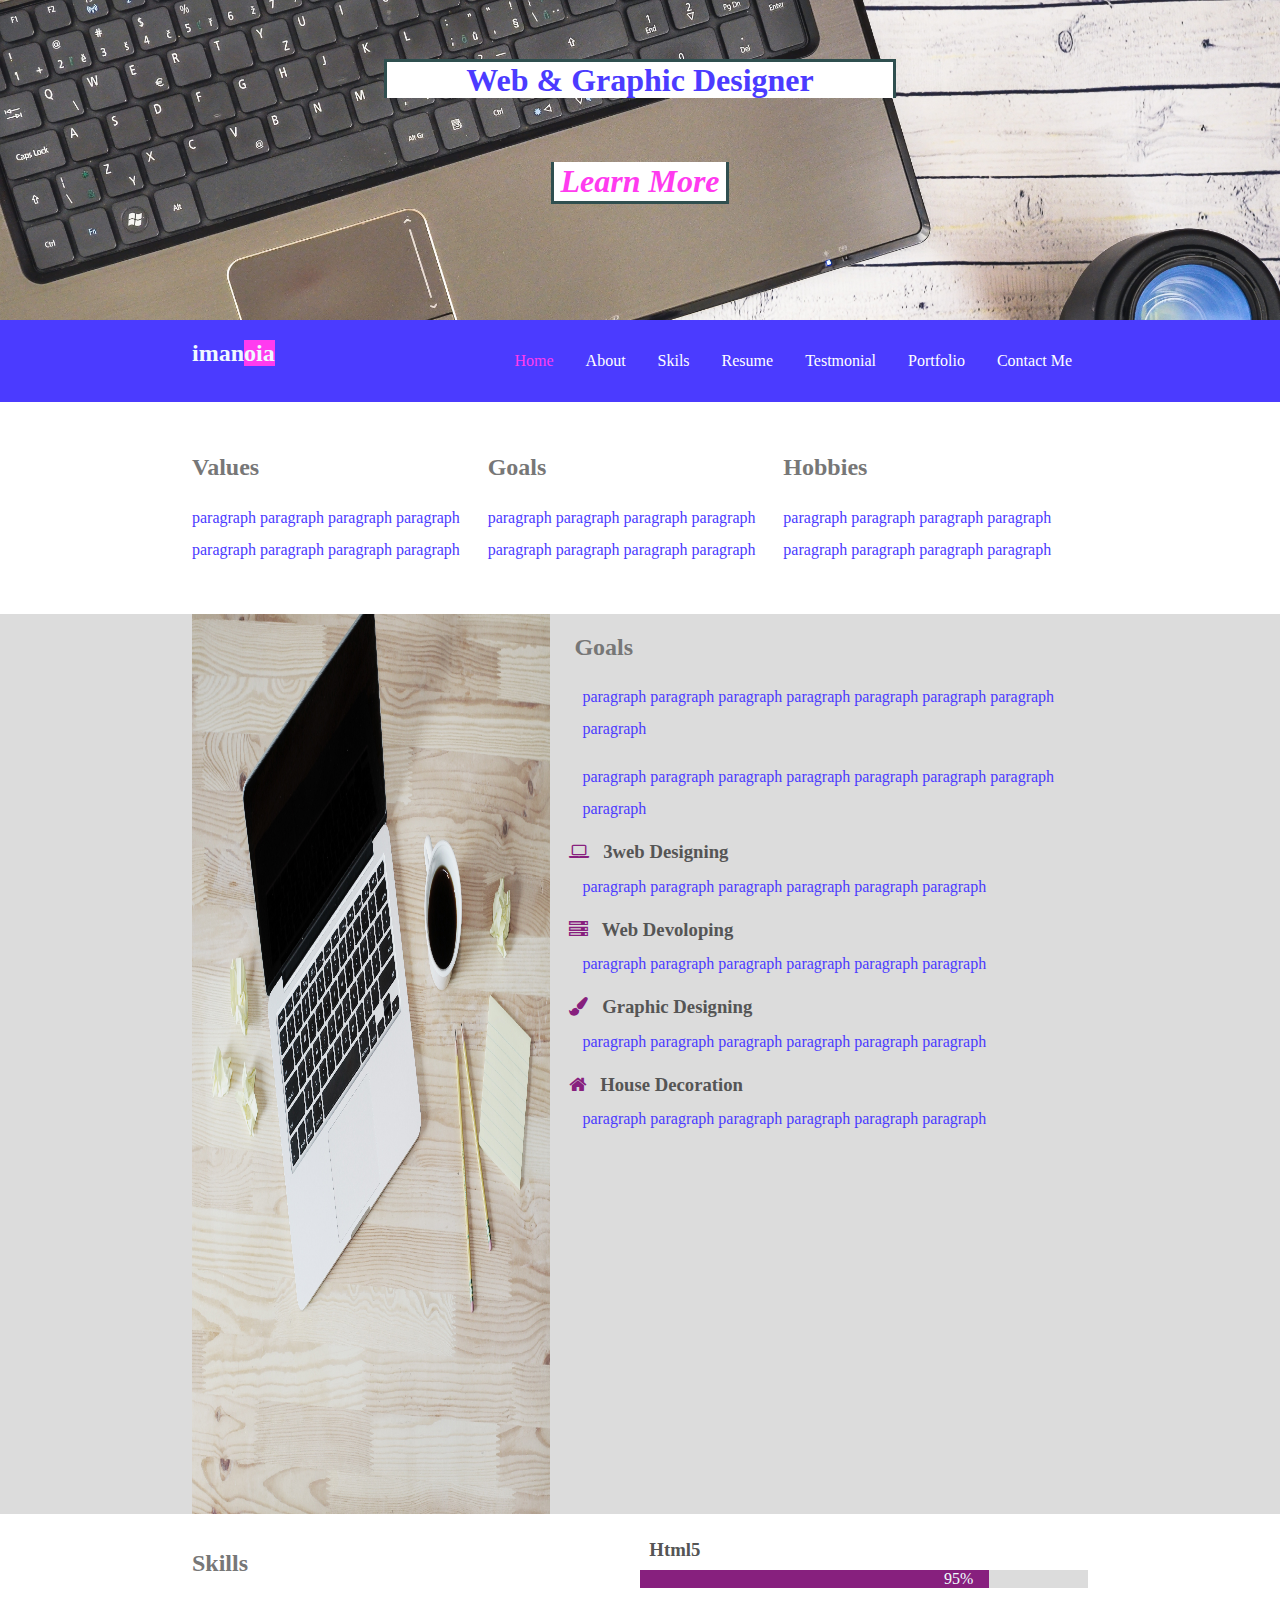
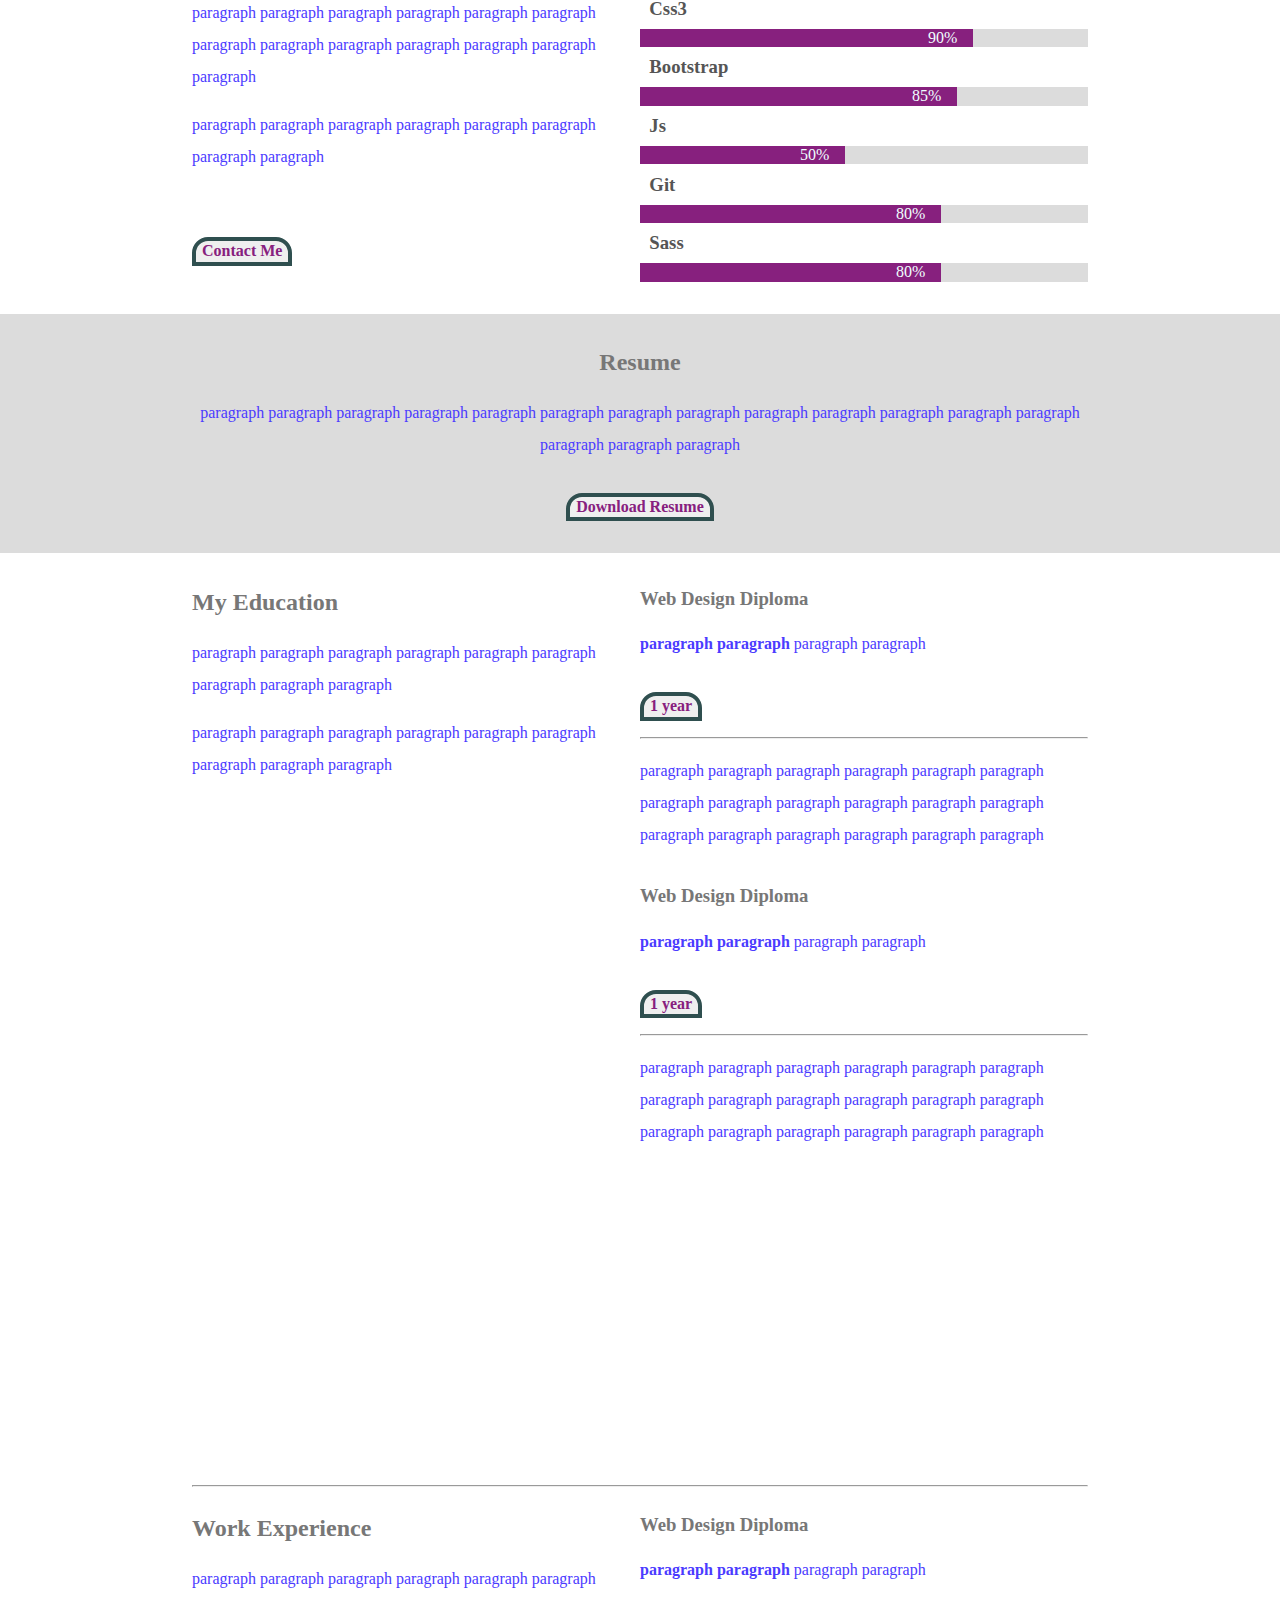
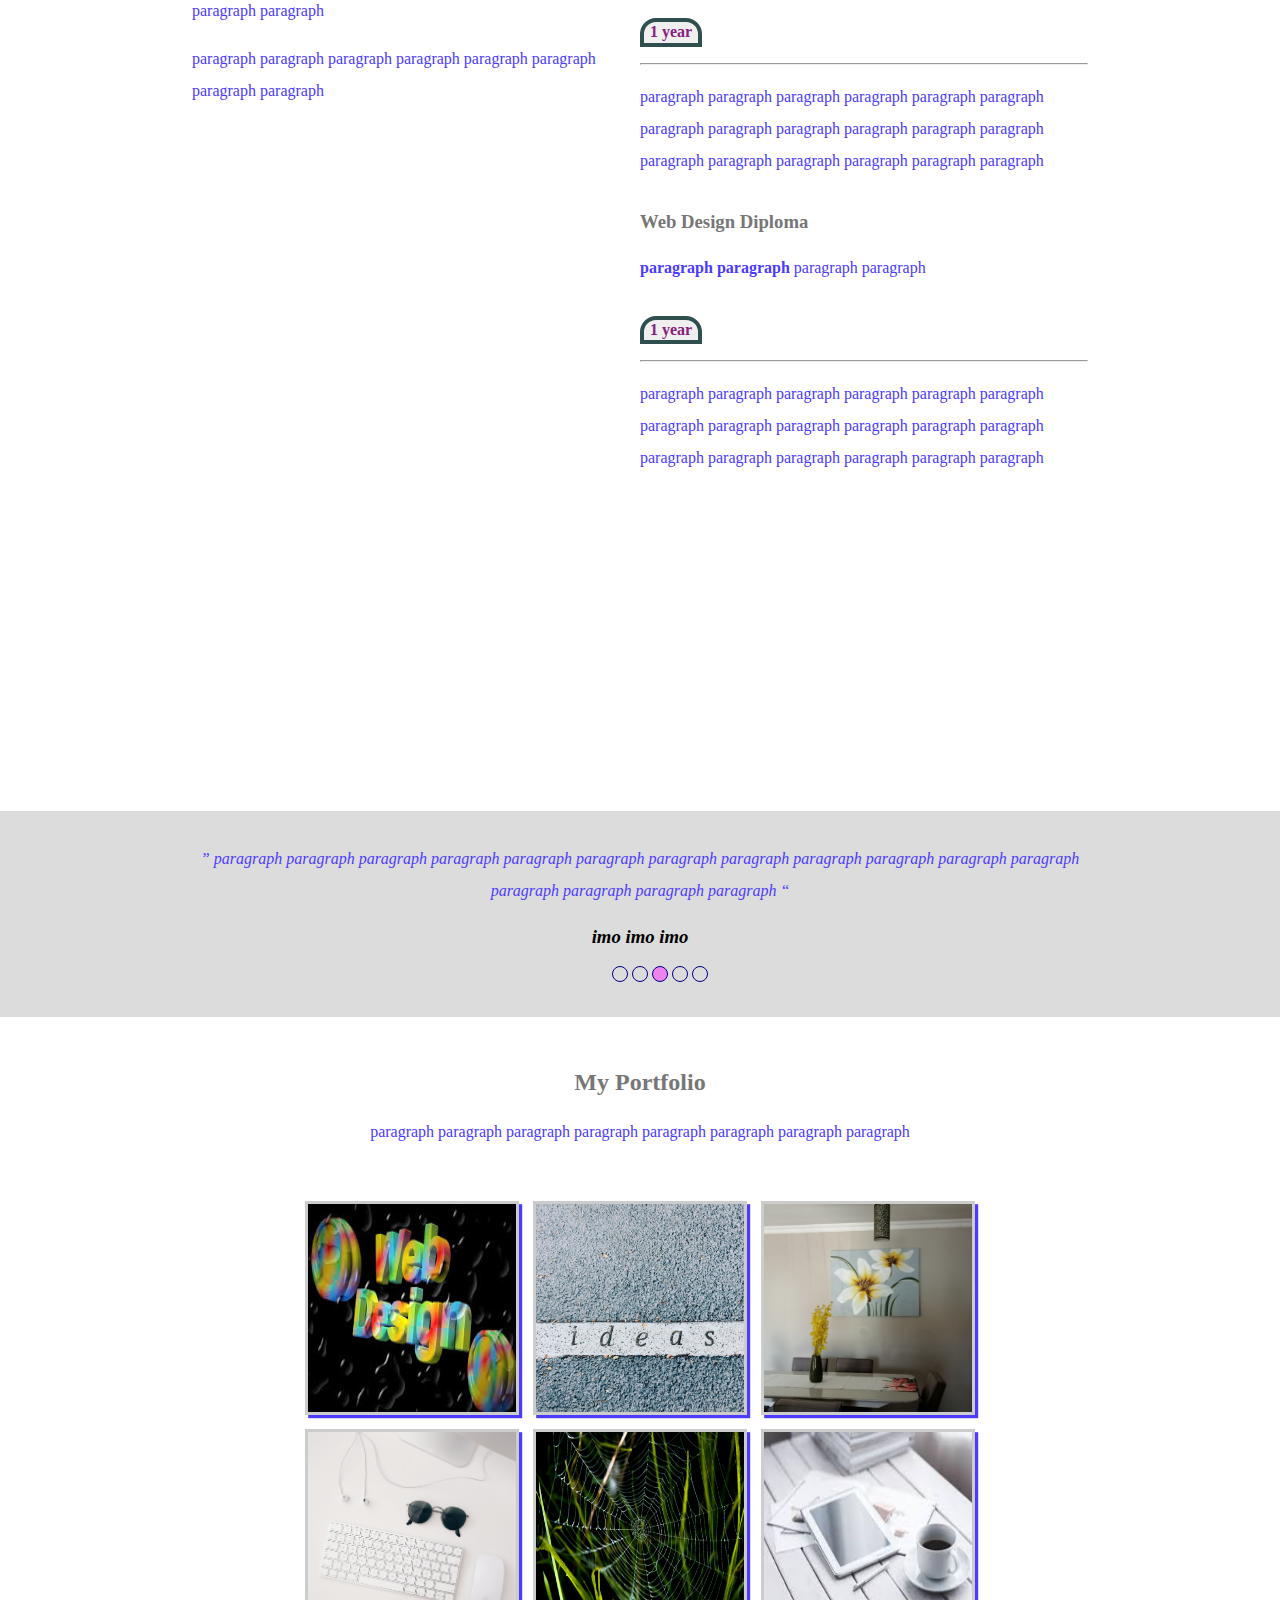
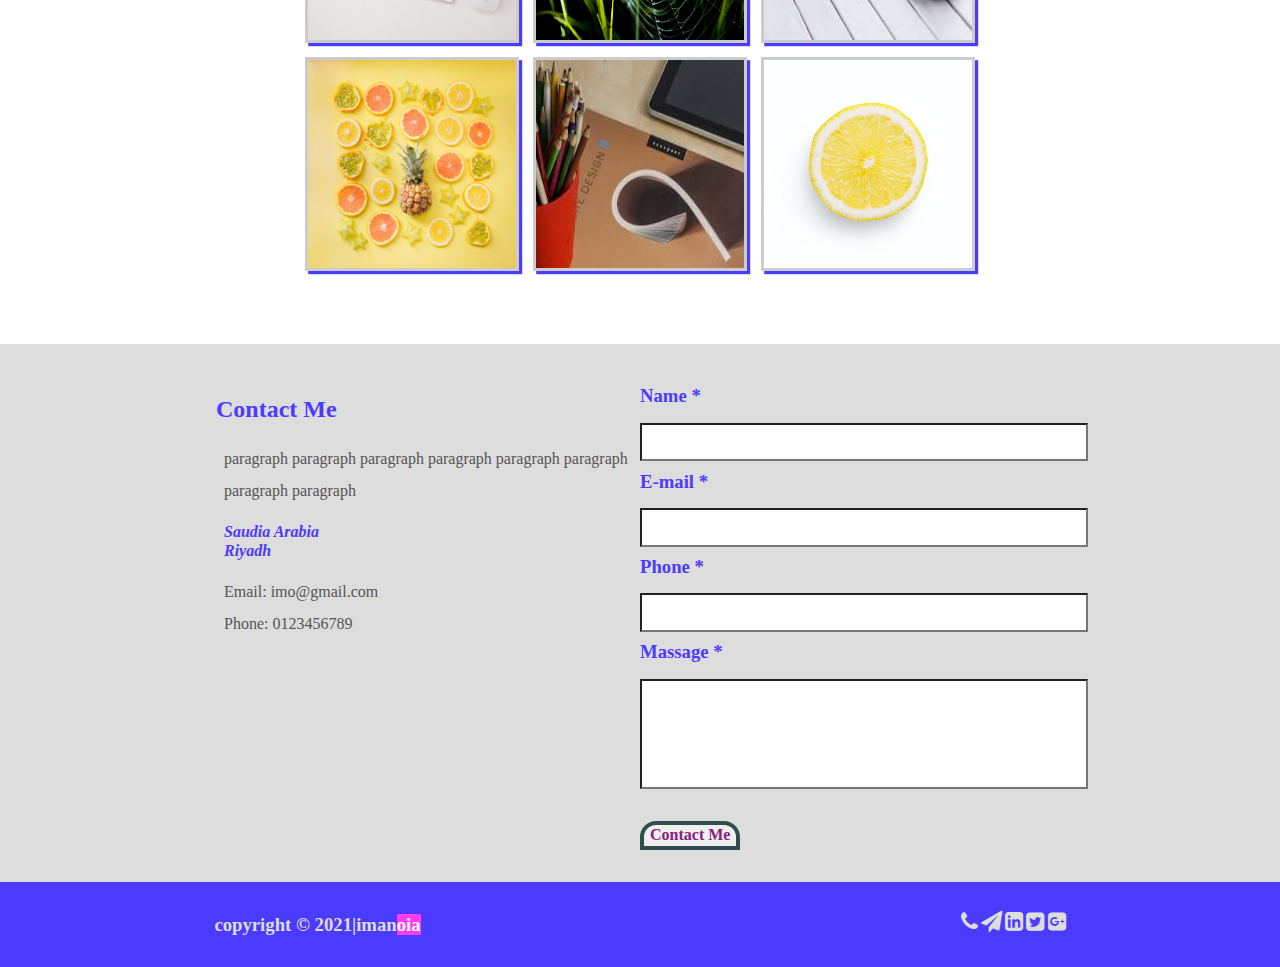
==== index.html @ 47600142 "Add files via upload" ====
<html lang="ar" dir="ltr">

<head>
    <title>imo cv</title>
    <meta name="viewport" content="width=device-width, initial-scale=1">
    <style></style>
    <link rel="stylesheet" type="text/css" href="https://cdnjs.cloudflare.com/ajax/libs/font-awesome/4.7.0/css/font-awesome.min.css">
    <link rel="stylesheet" type="text/css" href="css/fontawesome.min.css">
    <link rel="stylesheet" type="text/css" href="css/normalize.css">
    <link rel="stylesheet" type="text/css" href="css/style.css">
    <script src="js/fontawesome.min.js"></script>
    <script src="js/script.js"></script>
    <script src="js/html5shiv.min.js"></script>
</head>

<body>
    <!-- start header -->
    <div class="header">
        <div class="slider">
            <div class="intro_container">
                <div class="intro">
                    <h2>Web &amp; Graphic Designer</h2>
                    <button>Learn More</button>
                </div>
            </div>
        </div>
        <div class="navbar">
            <div class="container">
                <h2 class="fl-left">iman<span>oia</span></h2>
                <ul>
                    <li class="active"><a href="#">Home</a></li>
                    <li><a href="#">About</a></li>
                    <li><a href="#">Skils</a></li>
                    <li><a href="#">Resume</a></li>
                    <li><a href="#">Testmonial</a></li>
                    <li><a href="#">Portfolio</a></li>
                    <li><a href="#">Contact Me</a></li>
                </ul>
            </div>
        </div>
    </div>
    <div class="features">
        <div class="container">
            <div class="feat fl-left">
                <h2 class="page-h2">Values</h2>
                <p class="page-p">
                    paragraph paragraph paragraph
                    paragraph paragraph paragraph
                    paragraph paragraph
                </p>
            </div>
            <div class="feat fl-left">
                <h2 class="page-h2">Goals</h2>
                <p class="page-p">
                    paragraph paragraph paragraph
                    paragraph paragraph paragraph
                    paragraph paragraph
                </p>
            </div>
            <div class="feat fl-left">
                <h2 class="page-h2">Hobbies</h2>
                <p class="page-p">
                    paragraph paragraph paragraph
                    paragraph paragraph paragraph
                    paragraph paragraph
                </p>
            </div>
        </div>
    </div>
    <div class="about">
        <div class="container">
            <div class="image fl-left">
                <img src="image/business-work-space.jpg" />
            </div>
            <div class="info fl-left">
                <h2 class="page-h2">Goals</h2>
                <p class="page-p">
                    paragraph paragraph paragraph
                    paragraph paragraph paragraph
                    paragraph paragraph
                </p>
                <p class="page-p">
                    paragraph paragraph paragraph
                    paragraph paragraph paragraph
                    paragraph paragraph
                </p>
                <div class="work">
                    <div class="fl-left">
                        <h3 class="page-h2">
                            <i class="fa fa-laptop"></i>
                            <!--<img class="icon" src="image/icon/design.png" width="30px" height="25px">-->
                            3web designing</h3>
                        <p class="page-p">
                            paragraph paragraph
                            paragraph paragraph paragraph
                            paragraph
                        </p>
                    </div>

                    <div class="fl-left">
                        <h3 class="page-h2">
                            <i class="fa fa-server"></i>
                            <!--<img class="icon" src="image/icon/design.png" width="30px" height="25px">-->
                            web devoloping</h3>
                        <p class="page-p">
                            paragraph paragraph
                            paragraph paragraph paragraph
                            paragraph
                        </p>
                    </div>
                    <div class="fl-left">
                        <h3 class="page-h2">
                            <i class="fa fa-paint-brush"></i>
                            <!--<img class="icon" src="image/icon/design.png" width="30px" height="25px">-->
                            graphic designing</h3>
                        <p class="page-p">
                            paragraph paragraph
                            paragraph paragraph paragraph
                            paragraph
                        </p>
                    </div>
                    <div class="fl-left">
                        <h3 class="page-h2">
                            <i class="fa fa-home"></i>
                            <!--<img class="icon" src="image/icon/design.png" width="30px" height="25px">-->
                            House decoration</h3>
                        <p class="page-p">
                            paragraph paragraph
                            paragraph paragraph paragraph
                            paragraph
                        </p>
                    </div>

                </div>
            </div>
        </div>
    </div>
    <div class="skills">
        <div class="container">
            <div class="skill fl-left">
                <h2 class="page-h2">skills</h2>
                <p class="page-p">
                    paragraph paragraph paragraph
                    paragraph paragraph paragraph
                    paragraph paragraph paragraph paragraph paragraph
                    paragraph paragraph
                </p>
                <p class="page-p">
                    paragraph paragraph paragraph
                    paragraph paragraph paragraph
                    paragraph paragraph
                </p>
                <button class="page-button">Contact Me</button>
            </div>
            <div class="progress fl-left">

                <h3>html5</h3>
                <div class="rate">
                    <span class="html fl-left">95%</span>
                </div>
                <h3>css3</h3>
                <div class="rate">
                    <span class="css fl-left">90%</span>
                </div>
                <h3>bootstrap</h3>
                <div class="rate">
                    <span class="bootstrap fl-left">85%</span>
                </div>
                <h3>js</h3>
                <div class="rate">
                    <span class="js fl-left">50%</span>
                </div>
                <h3>git</h3>
                <div class="rate">
                    <span class="git fl-left">80%</span>
                </div>
                <h3>sass</h3>
                <div class="rate">
                    <span class="sass fl-left">80%</span>
                </div>
            </div>
        </div>
    </div>
    <div class="resume">
        <div class="container">
            <h2 class="page-h2">Resume</h2>
            <p class="page-p">
                paragraph paragraph paragraph
                paragraph paragraph paragraph
                paragraph paragraph paragraph paragraph
                paragraph paragraph paragraph paragraph paragraph paragraph
            </p>
            <button class="page-button">Download Resume</button>
        </div>
    </div>
    <div class="education">
        <div class="container">
            <div class="edu fl-left">
                <h2 class="page-h2">My Education</h2>
                <p class="page-p">
                    paragraph paragraph paragraph
                    paragraph paragraph paragraph
                    paragraph paragraph paragraph
                </p>
                <p class="page-p">
                    paragraph paragraph paragraph
                    paragraph paragraph paragraph
                    paragraph paragraph paragraph
                </p>
            </div>
            <div class="exp fl-left">
                <h3 class="page-h2">web design diploma</h3>
                <p class="page-p">
                    <span>paragraph paragraph</span>
                    paragraph paragraph
                </p>
                <button class="page-button">1 year</button>
                <hr />
                <p class="page-p">
                    paragraph paragraph paragraph
                    paragraph paragraph paragraph
                    paragraph paragraph paragraph paragraph paragraph paragraph
                    paragraph paragraph paragraph
                    paragraph paragraph paragraph
                </p>
            </div>

            <div class="exp fl-left">
                <h3 class="page-h2">web design diploma</h3>
                <p class="page-p">
                    <span>paragraph paragraph</span>
                    paragraph paragraph
                </p>
                <button class="page-button">1 year</button>
                <hr />
                <p class="page-p">
                    paragraph paragraph paragraph
                    paragraph paragraph paragraph
                    paragraph paragraph paragraph paragraph paragraph paragraph
                    paragraph paragraph paragraph
                    paragraph paragraph paragraph
                </p>
            </div>
            <div class="clearfix"></div>
            <hr />
            <div class="edu fl-left">
                <h2 class="page-h2">Work Experience</h2>
                <p class="page-p">
                    paragraph paragraph paragraph
                    paragraph paragraph paragraph
                    paragraph paragraph
                </p>
                <p class="page-p">
                    paragraph paragraph paragraph
                    paragraph paragraph paragraph
                    paragraph paragraph
                </p>
            </div>
            <div class="exp fl-left">
                <h3 class="page-h2">web design diploma</h3>
                <p class="page-p">
                    <span>paragraph paragraph</span>
                    paragraph paragraph
                </p>
                <button class="page-button">1 year</button>
                <hr />
                <p class="page-p">
                    paragraph paragraph paragraph
                    paragraph paragraph paragraph
                    paragraph paragraph paragraph paragraph paragraph paragraph
                    paragraph paragraph paragraph
                    paragraph paragraph paragraph
                </p>
            </div>

            <div class="exp fl-left">
                <h3 class="page-h2">web design diploma</h3>
                <p class="page-p">
                    <span>paragraph paragraph</span>
                    paragraph paragraph
                </p>
                <button class="page-button">1 year</button>
                <hr />
                <p class="page-p">
                    paragraph paragraph paragraph
                    paragraph paragraph paragraph
                    paragraph paragraph paragraph paragraph paragraph paragraph
                    paragraph paragraph paragraph
                    paragraph paragraph paragraph
                </p>
            </div>
        </div>
    </div>
    <div class="testmonials">
        <div class="container">
            <p class="page-p animate">
                <q> paragraph paragraph paragraph
                    paragraph paragraph paragraph
                    paragraph paragraph paragraph paragraph paragraph
                    paragraph paragraph paragraph
                    paragraph paragraph </q>
            </p>
            <h3>imo imo imo</h3>
            <ul>
                <li><button></button></li>
                <li><button></button></li>
                <li><button class="active"></button></li>
                <li><button></button></li>
                <li><button></button></li>
            </ul>
        </div>
    </div>
    <div class="portfolio">
        <div class="container">
            <h2 class="page-h2">My Portfolio</h2>
            <p class="page-p">
                paragraph paragraph paragraph
                paragraph paragraph paragraph
                paragraph paragraph
            </p>
            <div class="prev-work">
                <div>
                    <img src="image/design.jpg" class="i">
                    <img src="image/idea.jpg" class="i">
                    <img src="image/interior.jpg" class="i">
                </div>
                <div>
                    <img src="image/key.jpg" class="i">
                    <img src="image/spider%20web.jpg" class="i">
                    <img src="image/tab.jpg" class="i">
                </div>
                <div>
                    <img src="image/fruit.jpg" class="i">
                    <img src="image/studio.jpg" class="i">
                    <img src="image/lemon.jpg" class="i">
                </div>

            </div>
        </div>
    </div>
    <div class="contact">
        <div class="container">
            <div class="info fl-left">
                <h2>Contact Me</h2>
                <p class="page-p">
                    paragraph paragraph paragraph
                    paragraph paragraph paragraph
                    paragraph paragraph
                </p>
                <address>
                    Saudia Arabia<br />
                    Riyadh<br />
                </address>
                <p class="page-p">
                    Email: imo@gmail.com
                    <br />
                    Phone: 0123456789
                </p>
            </div>
            <div class="form fl-left">
                <label>
                    <h3>Name *</h3>
                </label>
                <input type="text" />
                <label>
                    <h3>E-mail *</h3>
                </label>
                <input type="email" />
                <label>
                    <h3>Phone *</h3>
                </label>
                <input type="phone">
                <label>
                    <h3>Massage *</h3>
                </label>
                <input type="text" class="massage">
                <button class="page-button">Contact Me</button>
            </div>
        </div>
    </div>
    <div class="footer">
        <div class="container">
            <h3 class="fl-left">copyright &copy; 2021|iman<span>oia</span></h3>
            <ul>
                <li><a href="#"></a></li>
                <li><a href="#"></a></li>
                <li><a href="#"></a></li>
                <li><a href="#"><i class="fa fa-google-plus-square fa-lg"></i></a></li>
                <li><a href="#"><i class="fa fa-twitter-square fa-lg"></i></a></li>
                <li><a href="#"><i class="fa fa-linkedin-square fa-lg"></i></a></li>
                <li><a href="#"><i class="fa fa-paper-plane fa-lg"></i></a></li>
                <li><a href="#"><i class="fa fa-phone fa-lg"></i></a></li>
            </ul>
        </div>
    </div>
    <!-- end header -->
</body>

</html>
---- css/style.css ----
@charset "UTF-8";
/*@font-face;

@counter-style;
*/
/*comments*/
/*
* {
    margin: 0;
    padding: 0;
    -webkit-box-sizing: border-box;
    -moz-box-sizing: border-box;
    box-sizing: border-box;
}
*/

body {}

.clearfix {
    clear: both;
}

.container {
    width: 70%;
    margin: auto;

}

.intro_container {
    width: 40%;
    margin: auto;
}

.header .slider {
    background-image: url(../image/computer-work.jpg);
    background-size: cover;
    background-color: #eee;
    height: 20em;
}

.header .slider .intro {
    padding-top: 2em;
    height: 10em;
    text-align: center;
    width: 100%;
}

.header .slider .intro h2 {
    margin: 0, auto;
    color: #4b3bff;
    background-color: white;
    font-size: 2em;
    border: .1em solid darkslategrey;
    border-bottom: none;
    margin-bottom: 2em;
}

.header .slider .intro button {
    font-size: 2em;
    font-style: oblique;
    font-weight: bold;
    color: #ff3bef;
    border: .1em solid darkslategrey;
    border-top: none;
    background-color: white;
}

.header .navbar {
    background-color: #4b3bff;
    color: aliceblue;
    overflow: hidden;
}

.header .navbar h2 span {
    background-color: #ff3bef;
}

.header .navbar ul {
    list-style: none;
    padding-left: 0;
    overflow: hidden;
    float: right;
}

.header .navbar ul li {
    float: left;
    padding: .5em;
}

.header .navbar ul li a {
    float: left;
    padding: .5em;
    color: #fff;
    text-decoration: none;
}

.header .navbar ul li.active a,
.header .navbar ul li a:hover {
    color: #ff3bef;
}

.features {
    overflow: hidden;
    padding-top: 2em;
    padding-bottom: 2em;
}

.features .feat {
    width: 33%;
    height: auto;
}

.about {
    background-color: gainsboro;
    overflow: hidden;
}

.about .image {
    height: 100%;
    width: 40%;
}

.about .image img {
    width: 100%;
    height: 100%;
}

.about .info {
    width: 60%;
    box-sizing: border-box;
}

.about .info h2 {
    margin-left: 1em;

}

.about .info > p {
    margin-left: 2em;
}

.about .info > p:last-of-type {
    margin-top: 1em;
}

.about .info .work {
    overflow: hidden;
}

.about .info .work h3 {
    color: #555;
    margin-left: 1em;
    margin-top: 0;
    margin-bottom: 0;
}

.about .info .work p {
    margin-left: 2em;
    margin-top: .5em;
}

.about .info .work > div {
    width: 100%;
    min-height: 2em;
}

.about .info .work h3 i {
    padding-right: .5em;
    color: #87207e;
}

.skills {
    padding-top: 1em;
    padding-bottom: 2em;
    overflow: hidden;
}

.skills .skill,
.skills .progress {
    width: 50%;
}

.skills .skill button {
    margin-top: 3em;
}

.skills .progress h3 {
    text-transform: capitalize;
    color: #555;
    margin: .5em;
}

.skills .progress .rate {
    background-color: gainsboro;
    overflow: hidden;

}

.skills .progress .rate span {
    background-color: #87207e;
    overflow: hidden;
    color: #4b3bff;
}

.skills .progress .rate span.html {
    color: azure;
    padding-left: 19em;
    padding-right: 1em;
}

.skills .progress .rate span.css {
    color: azure;
    padding-left: 18em;
    padding-right: 1em;
}

.skills .progress .rate span.bootstrap {
    color: azure;
    padding-left: 17em;
    padding-right: 1em;
}

.skills .progress .rate span.js {
    color: azure;
    padding-left: 10em;
    padding-right: 1em;
}

.skills .progress .rate span.git {
    color: azure;
    padding-left: 16em;
    padding-right: 1em;
}

.skills .progress .rate span.sass {
    color: azure;
    padding-left: 16em;
    padding-right: 1em;
}

.resume {
    background-color: gainsboro;
    padding-top: 1em;
    padding-bottom: 2em;
    text-align: center;
}

.education {
    padding-top: 1em;
    padding-bottom: 1em;
    overflow: hidden;
}

.education .edu,
.education .exp {
    width: 50%;
}

.education .edu {
    height: 100%;
}

.education .exp span {
    font-weight: bold;
}

.education hr {
    margin-top: 1em;
}

.testmonials {
    background-color: gainsboro;
    padding-top: 1em;
    padding-bottom: 1em;
    text-align: center;
    overflow: hidden;
}

.testmonials p {
    font-style: italic;
}

.testmonials h3 {
    font-style: italic;
}

.testmonials ul {
    list-style: none;
}

.testmonials ul li {
    width: 1em;
    height: 1em;
    display: inline-block;
}

.testmonials ul li button {
    width: 1em;
    height: 1em;
    background-color: gainsboro;
    border: .1em solid darkblue;
    border-radius: .5em;
}

.testmonials ul li button:hover,
.testmonials ul li button.active {
    background-color: violet;
    cursor: pointer;
}

.portfolio {
    padding-top: 2em;
    padding-bottom: 4em;
    text-align: center;
}

.portfolio p {
    padding-bottom: 2em;
}

.portfolio.prev-work {
    overflow: hidden;
}

.portfolio.prev-work > div {
    float: left;
    width: 33.3%;
    margin-bottom: 2em;
}

.portfolio.prev-work div img {
    margin: 1em;
    width: 100%;
    height: 15em;
}

.i {
    width: 13em;
    height: 13em;
    border: .2em solid #ccc;
    box-shadow: .2em .2em #4b3bff;
    margin: .3em;
}

.contact {
    padding-top: 2em;
    padding-bottom: 2em;
    background-color: #ddd;
    overflow: hidden;
}

.contact h2 {
    color: #4b3bff;
    margin-left: 1em;
}

.contact p {
    color: #555;
    margin-left: 2em;
}

.contact address {
    font-weight: bold;
    color: #4b3bff;
    margin-left: 2em;
}

.contact p:last-child {
    color: #555;
    margin-left: 2em;
}

.contact .info,
.contact .form {
    width: 50%;
}

.contact label,
.contact input {
    display: block;

}

.contact label h3 {
    margin: 0;
    margin-top: .5em;
    color: #4b3bff;
}

.contact input {
    width: 100%;
    margin-top: 1em;
    padding: .5em;
    color: #4b3bff;
    background-color: #fff;
}

.contact input.massage {
    padding-bottom: 5em;
    margin-bottom: 1em;
}

.footer {
    background-color: #4b3bff;
    color: #ddd;
    padding: 2em;
    overflow: hidden;
}

.footer h3 {
    width: 50%;
    margin: 0;
}

.footer h3 span {
    color: snow;
    background-color: #ff3bef;
}

.footer ul {
    float: right;
    width: 50%;
    margin: 0;
    padding: 0;
}

.footer li {
    list-style: none;
    display: inline-block;
    float: inherit;
    padding-left: .2em;
}

.footer i {
    color: #ddd;
}

/*Start Animation*/
.animate {
    transform: skewX(30deg right);
    opacity: 1;
    animation: anim;
    transition-duration: 3sec;
    transition-property: transform, opacity, color;
}

@keyframes anim {}

/*End Animation*/
/*Start Framework*/
.fl-left {
    float: left;
}

.page-button {
    margin-top: 1em;
    color: #87207e;
    font-weight: bold;
    border: .3em solid darkslategrey;
    border-top-right-radius: 1em;
    border-top-left-radius: 1em;
}

.page-h2 {
    color: #777;
    text-transform: capitalize;
}

.page-p {
    color: #4b3bff;
    line-height: 2em;
}

/*End Framework*/
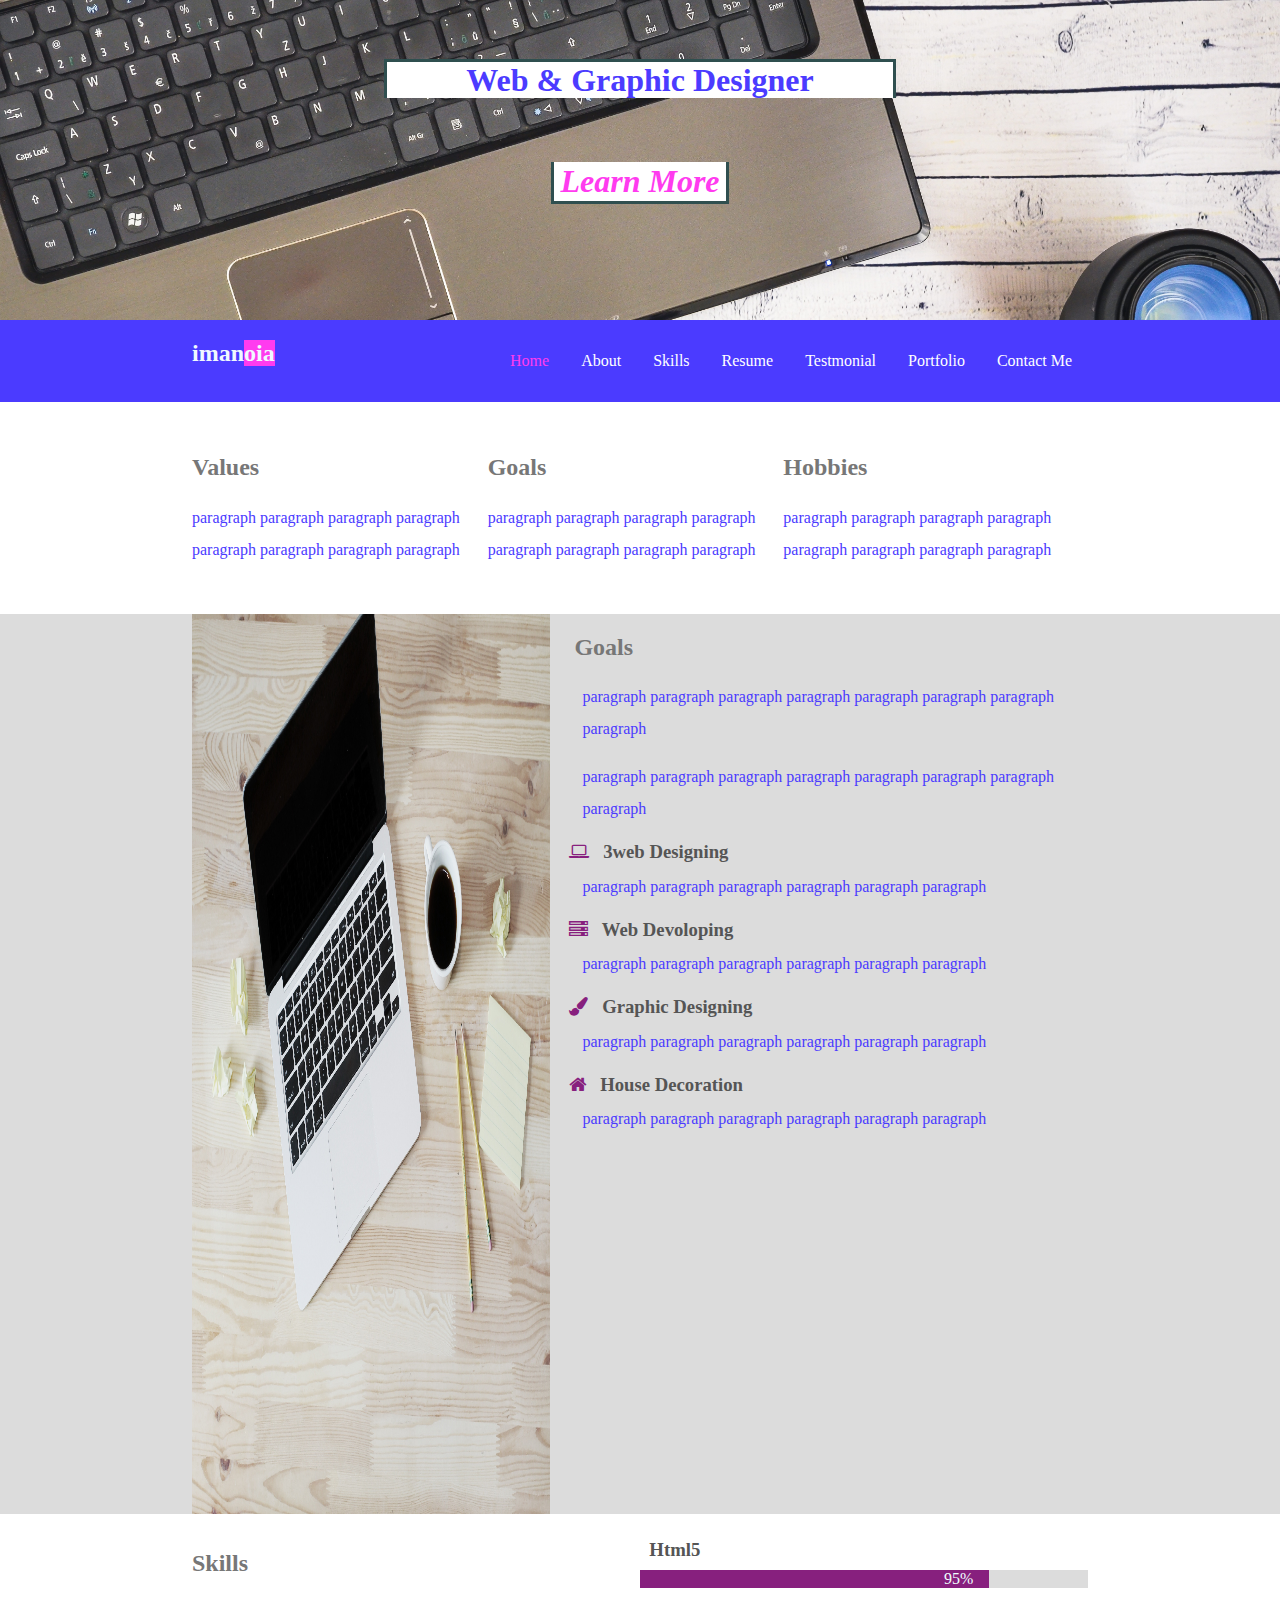
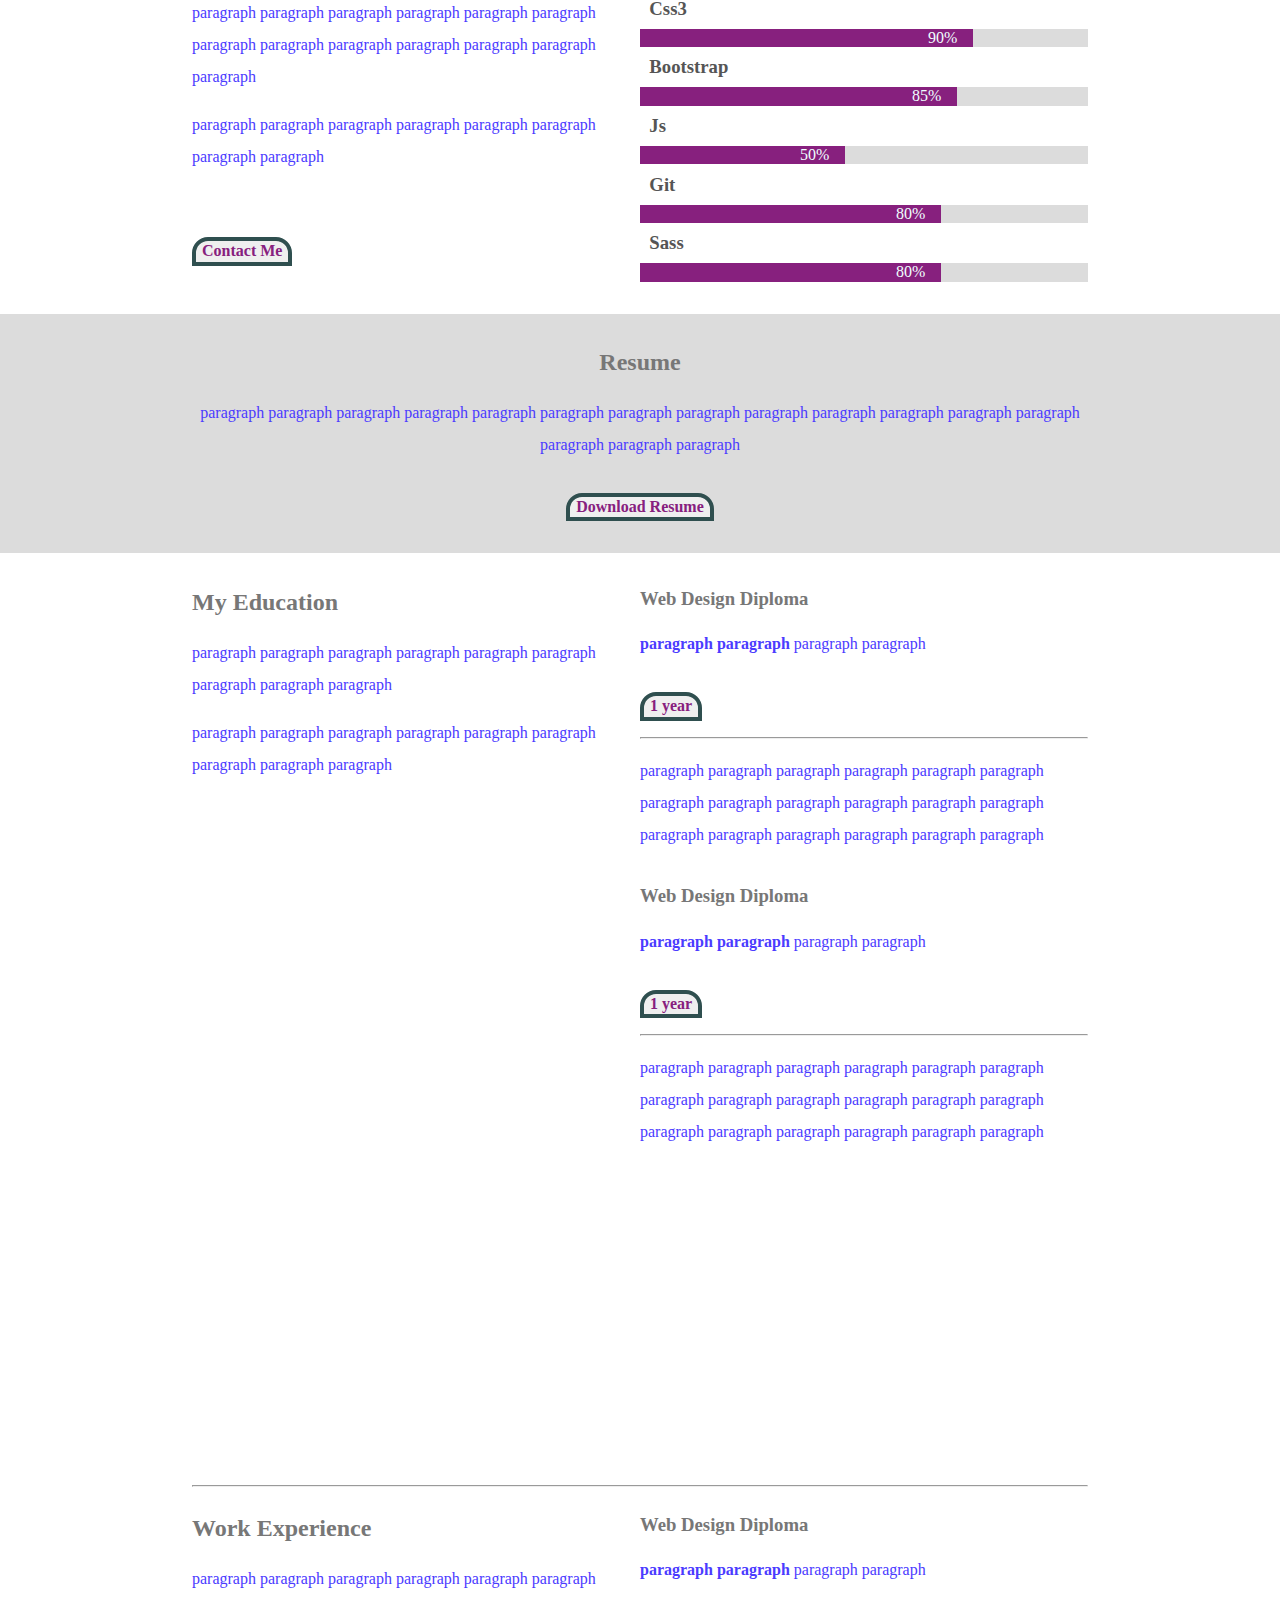
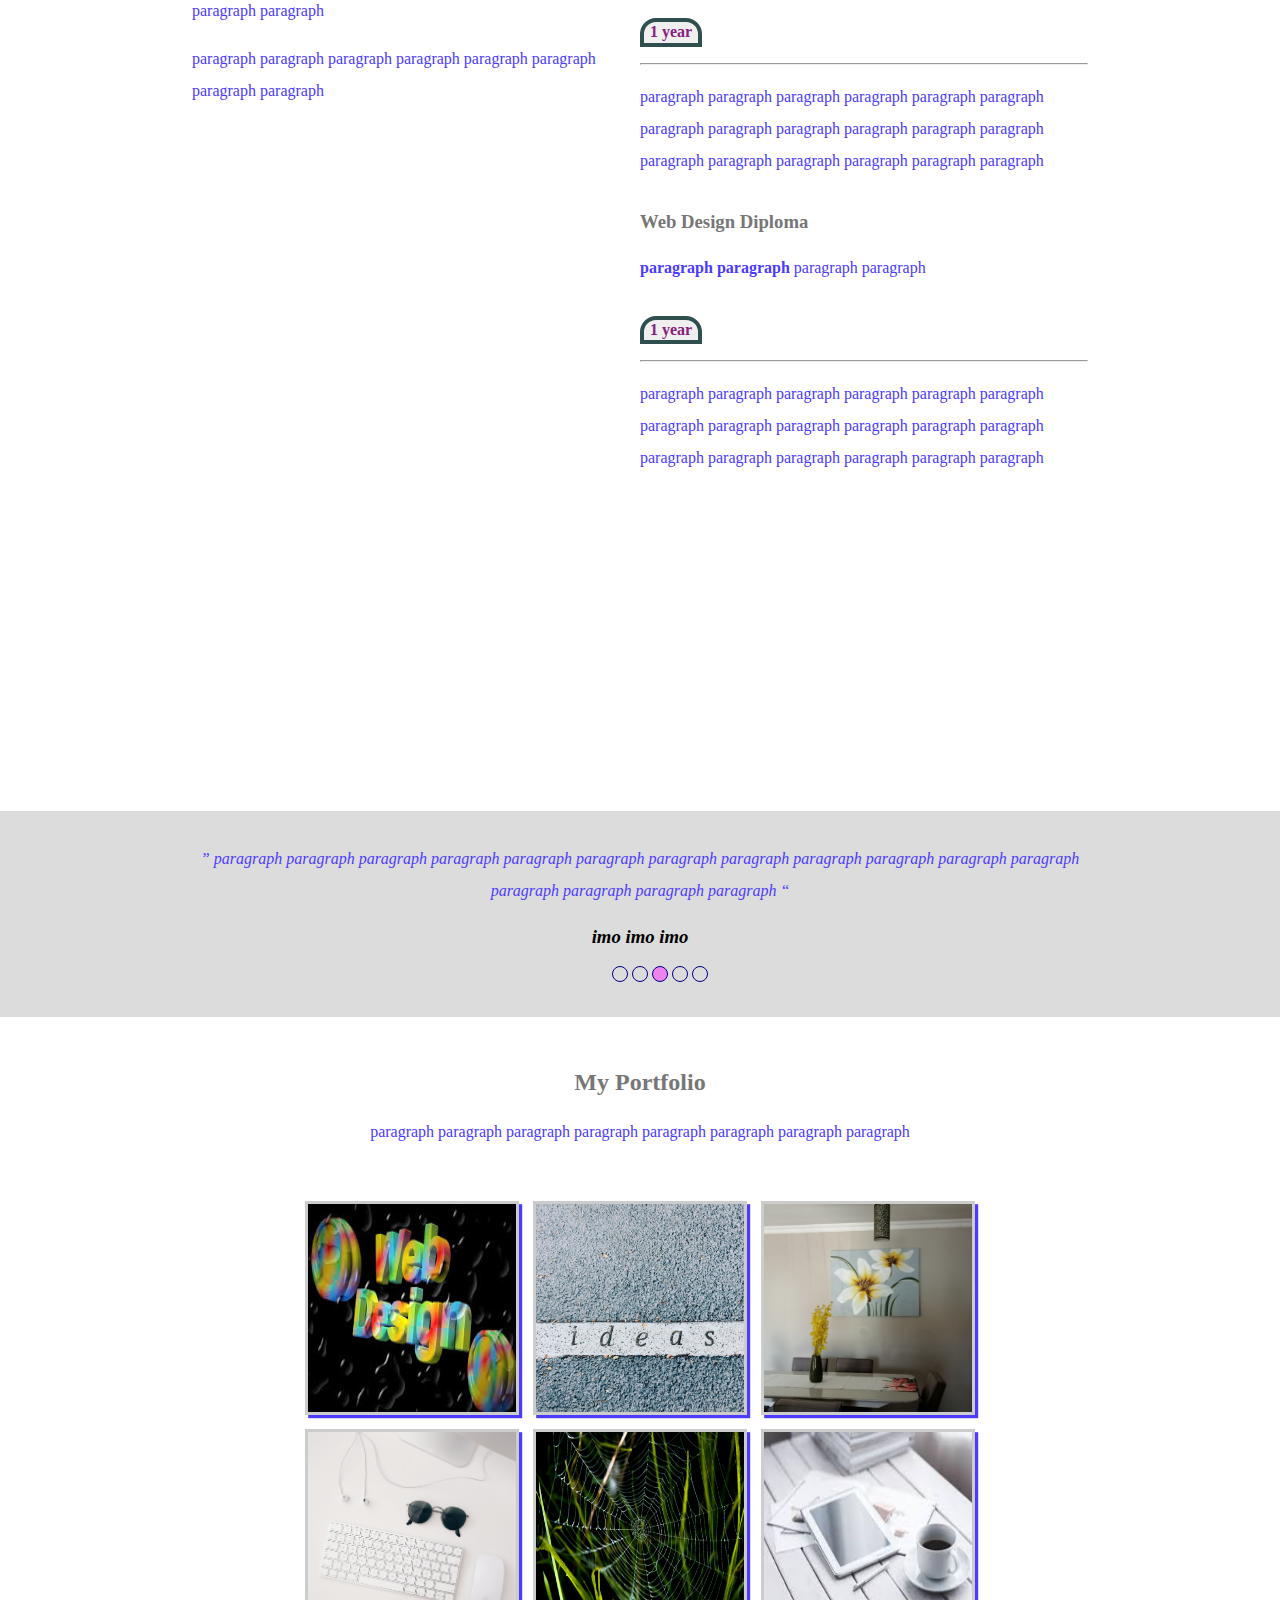
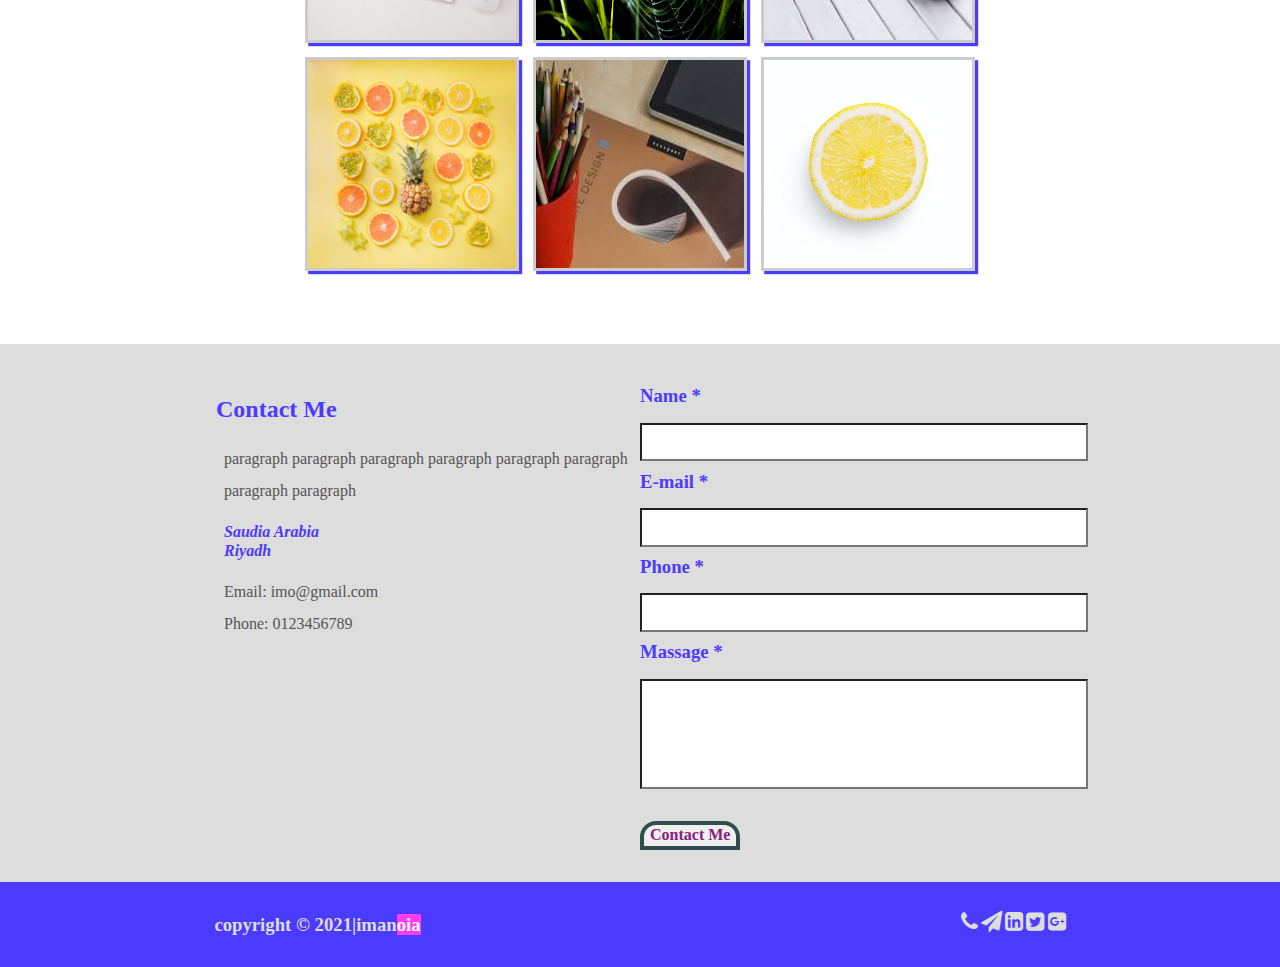
==== commit 926fa0ef: "1-commit-cv2" ====
--- a/index.html
+++ b/index.html
@@ -1,399 +1,403 @@
-<html lang="ar" dir="ltr">
-
-<head>
-    <title>imo cv</title>
-    <meta name="viewport" content="width=device-width, initial-scale=1">
-    <style></style>
-    <link rel="stylesheet" type="text/css" href="https://cdnjs.cloudflare.com/ajax/libs/font-awesome/4.7.0/css/font-awesome.min.css">
-    <link rel="stylesheet" type="text/css" href="css/fontawesome.min.css">
-    <link rel="stylesheet" type="text/css" href="css/normalize.css">
-    <link rel="stylesheet" type="text/css" href="css/style.css">
-    <script src="js/fontawesome.min.js"></script>
-    <script src="js/script.js"></script>
-    <script src="js/html5shiv.min.js"></script>
-</head>
-
-<body>
-    <!-- start header -->
-    <div class="header">
-        <div class="slider">
-            <div class="intro_container">
-                <div class="intro">
-                    <h2>Web &amp; Graphic Designer</h2>
-                    <button>Learn More</button>
-                </div>
-            </div>
-        </div>
-        <div class="navbar">
-            <div class="container">
-                <h2 class="fl-left">iman<span>oia</span></h2>
-                <ul>
-                    <li class="active"><a href="#">Home</a></li>
-                    <li><a href="#">About</a></li>
-                    <li><a href="#">Skils</a></li>
-                    <li><a href="#">Resume</a></li>
-                    <li><a href="#">Testmonial</a></li>
-                    <li><a href="#">Portfolio</a></li>
-                    <li><a href="#">Contact Me</a></li>
-                </ul>
-            </div>
-        </div>
-    </div>
-    <div class="features">
-        <div class="container">
-            <div class="feat fl-left">
-                <h2 class="page-h2">Values</h2>
-                <p class="page-p">
-                    paragraph paragraph paragraph
-                    paragraph paragraph paragraph
-                    paragraph paragraph
-                </p>
-            </div>
-            <div class="feat fl-left">
-                <h2 class="page-h2">Goals</h2>
-                <p class="page-p">
-                    paragraph paragraph paragraph
-                    paragraph paragraph paragraph
-                    paragraph paragraph
-                </p>
-            </div>
-            <div class="feat fl-left">
-                <h2 class="page-h2">Hobbies</h2>
-                <p class="page-p">
-                    paragraph paragraph paragraph
-                    paragraph paragraph paragraph
-                    paragraph paragraph
-                </p>
-            </div>
-        </div>
-    </div>
-    <div class="about">
-        <div class="container">
-            <div class="image fl-left">
-                <img src="image/business-work-space.jpg" />
-            </div>
-            <div class="info fl-left">
-                <h2 class="page-h2">Goals</h2>
-                <p class="page-p">
-                    paragraph paragraph paragraph
-                    paragraph paragraph paragraph
-                    paragraph paragraph
-                </p>
-                <p class="page-p">
-                    paragraph paragraph paragraph
-                    paragraph paragraph paragraph
-                    paragraph paragraph
-                </p>
-                <div class="work">
-                    <div class="fl-left">
-                        <h3 class="page-h2">
-                            <i class="fa fa-laptop"></i>
-                            <!--<img class="icon" src="image/icon/design.png" width="30px" height="25px">-->
-                            3web designing</h3>
-                        <p class="page-p">
-                            paragraph paragraph
-                            paragraph paragraph paragraph
-                            paragraph
-                        </p>
-                    </div>
-
-                    <div class="fl-left">
-                        <h3 class="page-h2">
-                            <i class="fa fa-server"></i>
-                            <!--<img class="icon" src="image/icon/design.png" width="30px" height="25px">-->
-                            web devoloping</h3>
-                        <p class="page-p">
-                            paragraph paragraph
-                            paragraph paragraph paragraph
-                            paragraph
-                        </p>
-                    </div>
-                    <div class="fl-left">
-                        <h3 class="page-h2">
-                            <i class="fa fa-paint-brush"></i>
-                            <!--<img class="icon" src="image/icon/design.png" width="30px" height="25px">-->
-                            graphic designing</h3>
-                        <p class="page-p">
-                            paragraph paragraph
-                            paragraph paragraph paragraph
-                            paragraph
-                        </p>
-                    </div>
-                    <div class="fl-left">
-                        <h3 class="page-h2">
-                            <i class="fa fa-home"></i>
-                            <!--<img class="icon" src="image/icon/design.png" width="30px" height="25px">-->
-                            House decoration</h3>
-                        <p class="page-p">
-                            paragraph paragraph
-                            paragraph paragraph paragraph
-                            paragraph
-                        </p>
-                    </div>
-
-                </div>
-            </div>
-        </div>
-    </div>
-    <div class="skills">
-        <div class="container">
-            <div class="skill fl-left">
-                <h2 class="page-h2">skills</h2>
-                <p class="page-p">
-                    paragraph paragraph paragraph
-                    paragraph paragraph paragraph
-                    paragraph paragraph paragraph paragraph paragraph
-                    paragraph paragraph
-                </p>
-                <p class="page-p">
-                    paragraph paragraph paragraph
-                    paragraph paragraph paragraph
-                    paragraph paragraph
-                </p>
-                <button class="page-button">Contact Me</button>
-            </div>
-            <div class="progress fl-left">
-
-                <h3>html5</h3>
-                <div class="rate">
-                    <span class="html fl-left">95%</span>
-                </div>
-                <h3>css3</h3>
-                <div class="rate">
-                    <span class="css fl-left">90%</span>
-                </div>
-                <h3>bootstrap</h3>
-                <div class="rate">
-                    <span class="bootstrap fl-left">85%</span>
-                </div>
-                <h3>js</h3>
-                <div class="rate">
-                    <span class="js fl-left">50%</span>
-                </div>
-                <h3>git</h3>
-                <div class="rate">
-                    <span class="git fl-left">80%</span>
-                </div>
-                <h3>sass</h3>
-                <div class="rate">
-                    <span class="sass fl-left">80%</span>
-                </div>
-            </div>
-        </div>
-    </div>
-    <div class="resume">
-        <div class="container">
-            <h2 class="page-h2">Resume</h2>
-            <p class="page-p">
-                paragraph paragraph paragraph
-                paragraph paragraph paragraph
-                paragraph paragraph paragraph paragraph
-                paragraph paragraph paragraph paragraph paragraph paragraph
-            </p>
-            <button class="page-button">Download Resume</button>
-        </div>
-    </div>
-    <div class="education">
-        <div class="container">
-            <div class="edu fl-left">
-                <h2 class="page-h2">My Education</h2>
-                <p class="page-p">
-                    paragraph paragraph paragraph
-                    paragraph paragraph paragraph
-                    paragraph paragraph paragraph
-                </p>
-                <p class="page-p">
-                    paragraph paragraph paragraph
-                    paragraph paragraph paragraph
-                    paragraph paragraph paragraph
-                </p>
-            </div>
-            <div class="exp fl-left">
-                <h3 class="page-h2">web design diploma</h3>
-                <p class="page-p">
-                    <span>paragraph paragraph</span>
-                    paragraph paragraph
-                </p>
-                <button class="page-button">1 year</button>
-                <hr />
-                <p class="page-p">
-                    paragraph paragraph paragraph
-                    paragraph paragraph paragraph
-                    paragraph paragraph paragraph paragraph paragraph paragraph
-                    paragraph paragraph paragraph
-                    paragraph paragraph paragraph
-                </p>
-            </div>
-
-            <div class="exp fl-left">
-                <h3 class="page-h2">web design diploma</h3>
-                <p class="page-p">
-                    <span>paragraph paragraph</span>
-                    paragraph paragraph
-                </p>
-                <button class="page-button">1 year</button>
-                <hr />
-                <p class="page-p">
-                    paragraph paragraph paragraph
-                    paragraph paragraph paragraph
-                    paragraph paragraph paragraph paragraph paragraph paragraph
-                    paragraph paragraph paragraph
-                    paragraph paragraph paragraph
-                </p>
-            </div>
-            <div class="clearfix"></div>
-            <hr />
-            <div class="edu fl-left">
-                <h2 class="page-h2">Work Experience</h2>
-                <p class="page-p">
-                    paragraph paragraph paragraph
-                    paragraph paragraph paragraph
-                    paragraph paragraph
-                </p>
-                <p class="page-p">
-                    paragraph paragraph paragraph
-                    paragraph paragraph paragraph
-                    paragraph paragraph
-                </p>
-            </div>
-            <div class="exp fl-left">
-                <h3 class="page-h2">web design diploma</h3>
-                <p class="page-p">
-                    <span>paragraph paragraph</span>
-                    paragraph paragraph
-                </p>
-                <button class="page-button">1 year</button>
-                <hr />
-                <p class="page-p">
-                    paragraph paragraph paragraph
-                    paragraph paragraph paragraph
-                    paragraph paragraph paragraph paragraph paragraph paragraph
-                    paragraph paragraph paragraph
-                    paragraph paragraph paragraph
-                </p>
-            </div>
-
-            <div class="exp fl-left">
-                <h3 class="page-h2">web design diploma</h3>
-                <p class="page-p">
-                    <span>paragraph paragraph</span>
-                    paragraph paragraph
-                </p>
-                <button class="page-button">1 year</button>
-                <hr />
-                <p class="page-p">
-                    paragraph paragraph paragraph
-                    paragraph paragraph paragraph
-                    paragraph paragraph paragraph paragraph paragraph paragraph
-                    paragraph paragraph paragraph
-                    paragraph paragraph paragraph
-                </p>
-            </div>
-        </div>
-    </div>
-    <div class="testmonials">
-        <div class="container">
-            <p class="page-p animate">
-                <q> paragraph paragraph paragraph
-                    paragraph paragraph paragraph
-                    paragraph paragraph paragraph paragraph paragraph
-                    paragraph paragraph paragraph
-                    paragraph paragraph </q>
-            </p>
-            <h3>imo imo imo</h3>
-            <ul>
-                <li><button></button></li>
-                <li><button></button></li>
-                <li><button class="active"></button></li>
-                <li><button></button></li>
-                <li><button></button></li>
-            </ul>
-        </div>
-    </div>
-    <div class="portfolio">
-        <div class="container">
-            <h2 class="page-h2">My Portfolio</h2>
-            <p class="page-p">
-                paragraph paragraph paragraph
-                paragraph paragraph paragraph
-                paragraph paragraph
-            </p>
-            <div class="prev-work">
-                <div>
-                    <img src="image/design.jpg" class="i">
-                    <img src="image/idea.jpg" class="i">
-                    <img src="image/interior.jpg" class="i">
-                </div>
-                <div>
-                    <img src="image/key.jpg" class="i">
-                    <img src="image/spider%20web.jpg" class="i">
-                    <img src="image/tab.jpg" class="i">
-                </div>
-                <div>
-                    <img src="image/fruit.jpg" class="i">
-                    <img src="image/studio.jpg" class="i">
-                    <img src="image/lemon.jpg" class="i">
-                </div>
-
-            </div>
-        </div>
-    </div>
-    <div class="contact">
-        <div class="container">
-            <div class="info fl-left">
-                <h2>Contact Me</h2>
-                <p class="page-p">
-                    paragraph paragraph paragraph
-                    paragraph paragraph paragraph
-                    paragraph paragraph
-                </p>
-                <address>
-                    Saudia Arabia<br />
-                    Riyadh<br />
-                </address>
-                <p class="page-p">
-                    Email: imo@gmail.com
-                    <br />
-                    Phone: 0123456789
-                </p>
-            </div>
-            <div class="form fl-left">
-                <label>
-                    <h3>Name *</h3>
-                </label>
-                <input type="text" />
-                <label>
-                    <h3>E-mail *</h3>
-                </label>
-                <input type="email" />
-                <label>
-                    <h3>Phone *</h3>
-                </label>
-                <input type="phone">
-                <label>
-                    <h3>Massage *</h3>
-                </label>
-                <input type="text" class="massage">
-                <button class="page-button">Contact Me</button>
-            </div>
-        </div>
-    </div>
-    <div class="footer">
-        <div class="container">
-            <h3 class="fl-left">copyright &copy; 2021|iman<span>oia</span></h3>
-            <ul>
-                <li><a href="#"></a></li>
-                <li><a href="#"></a></li>
-                <li><a href="#"></a></li>
-                <li><a href="#"><i class="fa fa-google-plus-square fa-lg"></i></a></li>
-                <li><a href="#"><i class="fa fa-twitter-square fa-lg"></i></a></li>
-                <li><a href="#"><i class="fa fa-linkedin-square fa-lg"></i></a></li>
-                <li><a href="#"><i class="fa fa-paper-plane fa-lg"></i></a></li>
-                <li><a href="#"><i class="fa fa-phone fa-lg"></i></a></li>
-            </ul>
-        </div>
-    </div>
-    <!-- end header -->
-</body>
-
-</html>
+<html lang="ar" dir="ltr">
+
+<head>
+    <title>imo cv</title>
+    <meta name="viewport" content="width=device-width, initial-scale=1">
+    <style></style>
+    <link rel="stylesheet" type="text/css" href="https://cdnjs.cloudflare.com/ajax/libs/font-awesome/4.7.0/css/font-awesome.min.css">
+    <link rel="stylesheet" type="text/css" href="css/fontawesome.min.css">
+    <link rel="stylesheet" type="text/css" href="css/normalize.css">
+    <link rel="stylesheet" type="text/css" href="css/style.css">
+    <script src="js/fontawesome.min.js"></script>
+    <script src="js/script.js"></script>
+    <script src="js/html5shiv.min.js"></script>
+</head>
+
+<body>
+    <!-- start header -->
+    <div class="header">
+        <div class="slider">
+            <div class="intro_container">
+                <div class="intro">
+                    <h2>Web &amp; Graphic Designer</h2>
+                    <button>Learn More</button>
+                </div>
+            </div>
+        </div>
+        <div class="navbar">
+            <div class="container">
+                <h2 class="fl-left">iman<span>oia</span></h2>
+                <ul>
+                    <li class="active"><a href="#">Home</a></li>
+                    <li><a href="#about">About</a></li>
+                    <li><a href="#skills">Skills</a></li>
+                    <li><a href="#resume">Resume</a></li>
+                    <li><a href="#testmonial">Testmonial</a></li>
+                    <li><a href="#portfolio">Portfolio</a></li>
+                    <li><a href="#contact">Contact Me</a></li>
+                </ul>
+            </div>
+        </div>
+    </div>
+    <div class="features">
+        <div class="container">
+            <div class="feat fl-left">
+                <h2 class="page-h2">Values</h2>
+                <p class="page-p">
+                    paragraph paragraph paragraph
+                    paragraph paragraph paragraph
+                    paragraph paragraph
+                </p>
+            </div>
+            <div class="feat fl-left">
+                <h2 class="page-h2">Goals</h2>
+                <p class="page-p">
+                    paragraph paragraph paragraph
+                    paragraph paragraph paragraph
+                    paragraph paragraph
+                </p>
+            </div>
+            <div class="feat fl-left">
+                <h2 class="page-h2">Hobbies</h2>
+                <p class="page-p">
+                    paragraph paragraph paragraph
+                    paragraph paragraph paragraph
+                    paragraph paragraph
+                </p>
+            </div>
+        </div>
+    </div>
+    <div id="about" class="about">
+        <div class="container">
+            <div class="image fl-left">
+                <img src="image/business-work-space.jpg" />
+            </div>
+            <div class="info fl-left">
+                <h2 class="page-h2">Goals</h2>
+                <p class="page-p">
+                    paragraph paragraph paragraph
+                    paragraph paragraph paragraph
+                    paragraph paragraph
+                </p>
+                <p class="page-p">
+                    paragraph paragraph paragraph
+                    paragraph paragraph paragraph
+                    paragraph paragraph
+                </p>
+                <div class="work">
+                    <div class="fl-left">
+                        <h3 class="page-h2">
+                            <i class="fa fa-laptop"></i>
+                            <!--<img class="icon" src="image/icon/design.png" width="30px" height="25px">-->
+                            3web designing
+                        </h3>
+                        <p class="page-p">
+                            paragraph paragraph
+                            paragraph paragraph paragraph
+                            paragraph
+                        </p>
+                    </div>
+
+                    <div class="fl-left">
+                        <h3 class="page-h2">
+                            <i class="fa fa-server"></i>
+                            <!--<img class="icon" src="image/icon/design.png" width="30px" height="25px">-->
+                            web devoloping
+                        </h3>
+                        <p class="page-p">
+                            paragraph paragraph
+                            paragraph paragraph paragraph
+                            paragraph
+                        </p>
+                    </div>
+                    <div class="fl-left">
+                        <h3 class="page-h2">
+                            <i class="fa fa-paint-brush"></i>
+                            <!--<img class="icon" src="image/icon/design.png" width="30px" height="25px">-->
+                            graphic designing
+                        </h3>
+                        <p class="page-p">
+                            paragraph paragraph
+                            paragraph paragraph paragraph
+                            paragraph
+                        </p>
+                    </div>
+                    <div class="fl-left">
+                        <h3 class="page-h2">
+                            <i class="fa fa-home"></i>
+                            <!--<img class="icon" src="image/icon/design.png" width="30px" height="25px">-->
+                            House decoration
+                        </h3>
+                        <p class="page-p">
+                            paragraph paragraph
+                            paragraph paragraph paragraph
+                            paragraph
+                        </p>
+                    </div>
+
+                </div>
+            </div>
+        </div>
+    </div>
+    <div id="skills" class="skills">
+        <div class="container">
+            <div class="skill fl-left">
+                <h2 class="page-h2">skills</h2>
+                <p class="page-p">
+                    paragraph paragraph paragraph
+                    paragraph paragraph paragraph
+                    paragraph paragraph paragraph paragraph paragraph
+                    paragraph paragraph
+                </p>
+                <p class="page-p">
+                    paragraph paragraph paragraph
+                    paragraph paragraph paragraph
+                    paragraph paragraph
+                </p>
+                <button class="page-button">Contact Me</button>
+            </div>
+            <div class="progress fl-left">
+
+                <h3>html5</h3>
+                <div class="rate">
+                    <span class="html fl-left">95%</span>
+                </div>
+                <h3>css3</h3>
+                <div class="rate">
+                    <span class="css fl-left">90%</span>
+                </div>
+                <h3>bootstrap</h3>
+                <div class="rate">
+                    <span class="bootstrap fl-left">85%</span>
+                </div>
+                <h3>js</h3>
+                <div class="rate">
+                    <span class="js fl-left">50%</span>
+                </div>
+                <h3>git</h3>
+                <div class="rate">
+                    <span class="git fl-left">80%</span>
+                </div>
+                <h3>sass</h3>
+                <div class="rate">
+                    <span class="sass fl-left">80%</span>
+                </div>
+            </div>
+        </div>
+    </div>
+    <div id="resume" class="resume">
+        <div class="container">
+            <h2 class="page-h2">Resume</h2>
+            <p class="page-p">
+                paragraph paragraph paragraph
+                paragraph paragraph paragraph
+                paragraph paragraph paragraph paragraph
+                paragraph paragraph paragraph paragraph paragraph paragraph
+            </p>
+            <button class="page-button">Download Resume</button>
+        </div>
+    </div>
+    <div class="education">
+        <div class="container">
+            <div class="edu fl-left">
+                <h2 class="page-h2">My Education</h2>
+                <p class="page-p">
+                    paragraph paragraph paragraph
+                    paragraph paragraph paragraph
+                    paragraph paragraph paragraph
+                </p>
+                <p class="page-p">
+                    paragraph paragraph paragraph
+                    paragraph paragraph paragraph
+                    paragraph paragraph paragraph
+                </p>
+            </div>
+            <div class="exp fl-left">
+                <h3 class="page-h2">web design diploma</h3>
+                <p class="page-p">
+                    <span>paragraph paragraph</span>
+                    paragraph paragraph
+                </p>
+                <button class="page-button">1 year</button>
+                <hr />
+                <p class="page-p">
+                    paragraph paragraph paragraph
+                    paragraph paragraph paragraph
+                    paragraph paragraph paragraph paragraph paragraph paragraph
+                    paragraph paragraph paragraph
+                    paragraph paragraph paragraph
+                </p>
+            </div>
+
+            <div class="exp fl-left">
+                <h3 class="page-h2">web design diploma</h3>
+                <p class="page-p">
+                    <span>paragraph paragraph</span>
+                    paragraph paragraph
+                </p>
+                <button class="page-button">1 year</button>
+                <hr />
+                <p class="page-p">
+                    paragraph paragraph paragraph
+                    paragraph paragraph paragraph
+                    paragraph paragraph paragraph paragraph paragraph paragraph
+                    paragraph paragraph paragraph
+                    paragraph paragraph paragraph
+                </p>
+            </div>
+            <div class="clearfix"></div>
+            <hr />
+            <div class="edu fl-left">
+                <h2 class="page-h2">Work Experience</h2>
+                <p class="page-p">
+                    paragraph paragraph paragraph
+                    paragraph paragraph paragraph
+                    paragraph paragraph
+                </p>
+                <p class="page-p">
+                    paragraph paragraph paragraph
+                    paragraph paragraph paragraph
+                    paragraph paragraph
+                </p>
+            </div>
+            <div class="exp fl-left">
+                <h3 class="page-h2">web design diploma</h3>
+                <p class="page-p">
+                    <span>paragraph paragraph</span>
+                    paragraph paragraph
+                </p>
+                <button class="page-button">1 year</button>
+                <hr />
+                <p class="page-p">
+                    paragraph paragraph paragraph
+                    paragraph paragraph paragraph
+                    paragraph paragraph paragraph paragraph paragraph paragraph
+                    paragraph paragraph paragraph
+                    paragraph paragraph paragraph
+                </p>
+            </div>
+
+            <div class="exp fl-left">
+                <h3 class="page-h2">web design diploma</h3>
+                <p class="page-p">
+                    <span>paragraph paragraph</span>
+                    paragraph paragraph
+                </p>
+                <button class="page-button">1 year</button>
+                <hr />
+                <p class="page-p">
+                    paragraph paragraph paragraph
+                    paragraph paragraph paragraph
+                    paragraph paragraph paragraph paragraph paragraph paragraph
+                    paragraph paragraph paragraph
+                    paragraph paragraph paragraph
+                </p>
+            </div>
+        </div>
+    </div>
+    <div id="testmonial" class="testmonials">
+        <div class="container">
+            <p class="page-p animate">
+                <q> paragraph paragraph paragraph
+                    paragraph paragraph paragraph
+                    paragraph paragraph paragraph paragraph paragraph
+                    paragraph paragraph paragraph
+                    paragraph paragraph </q>
+            </p>
+            <h3>imo imo imo</h3>
+            <ul>
+                <li><button></button></li>
+                <li><button></button></li>
+                <li><button class="active"></button></li>
+                <li><button></button></li>
+                <li><button></button></li>
+            </ul>
+        </div>
+    </div>
+    <div id="portfolio" class="portfolio">
+        <div class="container">
+            <h2 class="page-h2">My Portfolio</h2>
+            <p class="page-p">
+                paragraph paragraph paragraph
+                paragraph paragraph paragraph
+                paragraph paragraph
+            </p>
+            <div class="prev-work">
+                <div>
+                    <img src="image/design.jpg" class="i">
+                    <img src="image/idea.jpg" class="i">
+                    <img src="image/interior.jpg" class="i">
+                </div>
+                <div>
+                    <img src="image/key.jpg" class="i">
+                    <img src="image/spider%20web.jpg" class="i">
+                    <img src="image/tab.jpg" class="i">
+                </div>
+                <div>
+                    <img src="image/fruit.jpg" class="i">
+                    <img src="image/studio.jpg" class="i">
+                    <img src="image/lemon.jpg" class="i">
+                </div>
+
+            </div>
+        </div>
+    </div>
+    <div id="contact" class="contact">
+        <div class="container">
+            <div class="info fl-left">
+                <h2>Contact Me</h2>
+                <p class="page-p">
+                    paragraph paragraph paragraph
+                    paragraph paragraph paragraph
+                    paragraph paragraph
+                </p>
+                <address>
+                    Saudia Arabia<br />
+                    Riyadh<br />
+                </address>
+                <p class="page-p">
+                    Email: imo@gmail.com
+                    <br />
+                    Phone: 0123456789
+                </p>
+            </div>
+            <div class="form fl-left">
+                <label>
+                    <h3>Name *</h3>
+                </label>
+                <input type="text" />
+                <label>
+                    <h3>E-mail *</h3>
+                </label>
+                <input type="email" />
+                <label>
+                    <h3>Phone *</h3>
+                </label>
+                <input type="phone">
+                <label>
+                    <h3>Massage *</h3>
+                </label>
+                <input type="text" class="massage">
+                <button class="page-button">Contact Me</button>
+            </div>
+        </div>
+    </div>
+    <div class="footer">
+        <div class="container">
+            <h3 class="fl-left">copyright &copy; 2021|iman<span>oia</span></h3>
+            <ul>
+                <li><a href="#"></a></li>
+                <li><a href="#"></a></li>
+                <li><a href="#"></a></li>
+                <li><a href="#"><i class="fa fa-google-plus-square fa-lg"></i></a></li>
+                <li><a href="#"><i class="fa fa-twitter-square fa-lg"></i></a></li>
+                <li><a href="#"><i class="fa fa-linkedin-square fa-lg"></i></a></li>
+                <li><a href="#"><i class="fa fa-paper-plane fa-lg"></i></a></li>
+                <li><a href="#"><i class="fa fa-phone fa-lg"></i></a></li>
+            </ul>
+        </div>
+    </div>
+    <!-- end header -->
+</body>
+
+</html>
--- a/css/style.css
+++ b/css/style.css
@@ -1,474 +1,474 @@
-@charset "UTF-8";
-/*@font-face;
-
-@counter-style;
-*/
-/*comments*/
-/*
-* {
-    margin: 0;
-    padding: 0;
-    -webkit-box-sizing: border-box;
-    -moz-box-sizing: border-box;
-    box-sizing: border-box;
-}
-*/
-
-body {}
-
-.clearfix {
-    clear: both;
-}
-
-.container {
-    width: 70%;
-    margin: auto;
-
-}
-
-.intro_container {
-    width: 40%;
-    margin: auto;
-}
-
-.header .slider {
-    background-image: url(../image/computer-work.jpg);
-    background-size: cover;
-    background-color: #eee;
-    height: 20em;
-}
-
-.header .slider .intro {
-    padding-top: 2em;
-    height: 10em;
-    text-align: center;
-    width: 100%;
-}
-
-.header .slider .intro h2 {
-    margin: 0, auto;
-    color: #4b3bff;
-    background-color: white;
-    font-size: 2em;
-    border: .1em solid darkslategrey;
-    border-bottom: none;
-    margin-bottom: 2em;
-}
-
-.header .slider .intro button {
-    font-size: 2em;
-    font-style: oblique;
-    font-weight: bold;
-    color: #ff3bef;
-    border: .1em solid darkslategrey;
-    border-top: none;
-    background-color: white;
-}
-
-.header .navbar {
-    background-color: #4b3bff;
-    color: aliceblue;
-    overflow: hidden;
-}
-
-.header .navbar h2 span {
-    background-color: #ff3bef;
-}
-
-.header .navbar ul {
-    list-style: none;
-    padding-left: 0;
-    overflow: hidden;
-    float: right;
-}
-
-.header .navbar ul li {
-    float: left;
-    padding: .5em;
-}
-
-.header .navbar ul li a {
-    float: left;
-    padding: .5em;
-    color: #fff;
-    text-decoration: none;
-}
-
-.header .navbar ul li.active a,
-.header .navbar ul li a:hover {
-    color: #ff3bef;
-}
-
-.features {
-    overflow: hidden;
-    padding-top: 2em;
-    padding-bottom: 2em;
-}
-
-.features .feat {
-    width: 33%;
-    height: auto;
-}
-
-.about {
-    background-color: gainsboro;
-    overflow: hidden;
-}
-
-.about .image {
-    height: 100%;
-    width: 40%;
-}
-
-.about .image img {
-    width: 100%;
-    height: 100%;
-}
-
-.about .info {
-    width: 60%;
-    box-sizing: border-box;
-}
-
-.about .info h2 {
-    margin-left: 1em;
-
-}
-
-.about .info > p {
-    margin-left: 2em;
-}
-
-.about .info > p:last-of-type {
-    margin-top: 1em;
-}
-
-.about .info .work {
-    overflow: hidden;
-}
-
-.about .info .work h3 {
-    color: #555;
-    margin-left: 1em;
-    margin-top: 0;
-    margin-bottom: 0;
-}
-
-.about .info .work p {
-    margin-left: 2em;
-    margin-top: .5em;
-}
-
-.about .info .work > div {
-    width: 100%;
-    min-height: 2em;
-}
-
-.about .info .work h3 i {
-    padding-right: .5em;
-    color: #87207e;
-}
-
-.skills {
-    padding-top: 1em;
-    padding-bottom: 2em;
-    overflow: hidden;
-}
-
-.skills .skill,
-.skills .progress {
-    width: 50%;
-}
-
-.skills .skill button {
-    margin-top: 3em;
-}
-
-.skills .progress h3 {
-    text-transform: capitalize;
-    color: #555;
-    margin: .5em;
-}
-
-.skills .progress .rate {
-    background-color: gainsboro;
-    overflow: hidden;
-
-}
-
-.skills .progress .rate span {
-    background-color: #87207e;
-    overflow: hidden;
-    color: #4b3bff;
-}
-
-.skills .progress .rate span.html {
-    color: azure;
-    padding-left: 19em;
-    padding-right: 1em;
-}
-
-.skills .progress .rate span.css {
-    color: azure;
-    padding-left: 18em;
-    padding-right: 1em;
-}
-
-.skills .progress .rate span.bootstrap {
-    color: azure;
-    padding-left: 17em;
-    padding-right: 1em;
-}
-
-.skills .progress .rate span.js {
-    color: azure;
-    padding-left: 10em;
-    padding-right: 1em;
-}
-
-.skills .progress .rate span.git {
-    color: azure;
-    padding-left: 16em;
-    padding-right: 1em;
-}
-
-.skills .progress .rate span.sass {
-    color: azure;
-    padding-left: 16em;
-    padding-right: 1em;
-}
-
-.resume {
-    background-color: gainsboro;
-    padding-top: 1em;
-    padding-bottom: 2em;
-    text-align: center;
-}
-
-.education {
-    padding-top: 1em;
-    padding-bottom: 1em;
-    overflow: hidden;
-}
-
-.education .edu,
-.education .exp {
-    width: 50%;
-}
-
-.education .edu {
-    height: 100%;
-}
-
-.education .exp span {
-    font-weight: bold;
-}
-
-.education hr {
-    margin-top: 1em;
-}
-
-.testmonials {
-    background-color: gainsboro;
-    padding-top: 1em;
-    padding-bottom: 1em;
-    text-align: center;
-    overflow: hidden;
-}
-
-.testmonials p {
-    font-style: italic;
-}
-
-.testmonials h3 {
-    font-style: italic;
-}
-
-.testmonials ul {
-    list-style: none;
-}
-
-.testmonials ul li {
-    width: 1em;
-    height: 1em;
-    display: inline-block;
-}
-
-.testmonials ul li button {
-    width: 1em;
-    height: 1em;
-    background-color: gainsboro;
-    border: .1em solid darkblue;
-    border-radius: .5em;
-}
-
-.testmonials ul li button:hover,
-.testmonials ul li button.active {
-    background-color: violet;
-    cursor: pointer;
-}
-
-.portfolio {
-    padding-top: 2em;
-    padding-bottom: 4em;
-    text-align: center;
-}
-
-.portfolio p {
-    padding-bottom: 2em;
-}
-
-.portfolio.prev-work {
-    overflow: hidden;
-}
-
-.portfolio.prev-work > div {
-    float: left;
-    width: 33.3%;
-    margin-bottom: 2em;
-}
-
-.portfolio.prev-work div img {
-    margin: 1em;
-    width: 100%;
-    height: 15em;
-}
-
-.i {
-    width: 13em;
-    height: 13em;
-    border: .2em solid #ccc;
-    box-shadow: .2em .2em #4b3bff;
-    margin: .3em;
-}
-
-.contact {
-    padding-top: 2em;
-    padding-bottom: 2em;
-    background-color: #ddd;
-    overflow: hidden;
-}
-
-.contact h2 {
-    color: #4b3bff;
-    margin-left: 1em;
-}
-
-.contact p {
-    color: #555;
-    margin-left: 2em;
-}
-
-.contact address {
-    font-weight: bold;
-    color: #4b3bff;
-    margin-left: 2em;
-}
-
-.contact p:last-child {
-    color: #555;
-    margin-left: 2em;
-}
-
-.contact .info,
-.contact .form {
-    width: 50%;
-}
-
-.contact label,
-.contact input {
-    display: block;
-
-}
-
-.contact label h3 {
-    margin: 0;
-    margin-top: .5em;
-    color: #4b3bff;
-}
-
-.contact input {
-    width: 100%;
-    margin-top: 1em;
-    padding: .5em;
-    color: #4b3bff;
-    background-color: #fff;
-}
-
-.contact input.massage {
-    padding-bottom: 5em;
-    margin-bottom: 1em;
-}
-
-.footer {
-    background-color: #4b3bff;
-    color: #ddd;
-    padding: 2em;
-    overflow: hidden;
-}
-
-.footer h3 {
-    width: 50%;
-    margin: 0;
-}
-
-.footer h3 span {
-    color: snow;
-    background-color: #ff3bef;
-}
-
-.footer ul {
-    float: right;
-    width: 50%;
-    margin: 0;
-    padding: 0;
-}
-
-.footer li {
-    list-style: none;
-    display: inline-block;
-    float: inherit;
-    padding-left: .2em;
-}
-
-.footer i {
-    color: #ddd;
-}
-
-/*Start Animation*/
-.animate {
-    transform: skewX(30deg right);
-    opacity: 1;
-    animation: anim;
-    transition-duration: 3sec;
-    transition-property: transform, opacity, color;
-}
-
-@keyframes anim {}
-
-/*End Animation*/
-/*Start Framework*/
-.fl-left {
-    float: left;
-}
-
-.page-button {
-    margin-top: 1em;
-    color: #87207e;
-    font-weight: bold;
-    border: .3em solid darkslategrey;
-    border-top-right-radius: 1em;
-    border-top-left-radius: 1em;
-}
-
-.page-h2 {
-    color: #777;
-    text-transform: capitalize;
-}
-
-.page-p {
-    color: #4b3bff;
-    line-height: 2em;
-}
-
-/*End Framework*/
+@charset "UTF-8";
+/*@font-face;
+
+@counter-style;
+*/
+/*comments*/
+/*
+* {
+    margin: 0;
+    padding: 0;
+    -webkit-box-sizing: border-box;
+    -moz-box-sizing: border-box;
+    box-sizing: border-box;
+}
+*/
+
+body {}
+
+.clearfix {
+    clear: both;
+}
+
+.container {
+    width: 70%;
+    margin: auto;
+
+}
+
+.intro_container {
+    width: 40%;
+    margin: auto;
+}
+
+.header .slider {
+    background-image: url(../image/computer-work.jpg);
+    background-size: cover;
+    background-color: #eee;
+    height: 20em;
+}
+
+.header .slider .intro {
+    padding-top: 2em;
+    height: 10em;
+    text-align: center;
+    width: 100%;
+}
+
+.header .slider .intro h2 {
+    margin: 0, auto;
+    color: #4b3bff;
+    background-color: white;
+    font-size: 2em;
+    border: .1em solid darkslategrey;
+    border-bottom: none;
+    margin-bottom: 2em;
+}
+
+.header .slider .intro button {
+    font-size: 2em;
+    font-style: oblique;
+    font-weight: bold;
+    color: #ff3bef;
+    border: .1em solid darkslategrey;
+    border-top: none;
+    background-color: white;
+}
+
+.header .navbar {
+    background-color: #4b3bff;
+    color: aliceblue;
+    overflow: hidden;
+}
+
+.header .navbar h2 span {
+    background-color: #ff3bef;
+}
+
+.header .navbar ul {
+    list-style: none;
+    padding-left: 0;
+    overflow: hidden;
+    float: right;
+}
+
+.header .navbar ul li {
+    float: left;
+    padding: .5em;
+}
+
+.header .navbar ul li a {
+    float: left;
+    padding: .5em;
+    color: #fff;
+    text-decoration: none;
+}
+
+.header .navbar ul li.active a,
+.header .navbar ul li a:hover {
+    color: #ff3bef;
+}
+
+.features {
+    overflow: hidden;
+    padding-top: 2em;
+    padding-bottom: 2em;
+}
+
+.features .feat {
+    width: 33%;
+    height: auto;
+}
+
+.about {
+    background-color: gainsboro;
+    overflow: hidden;
+}
+
+.about .image {
+    height: 100%;
+    width: 40%;
+}
+
+.about .image img {
+    width: 100%;
+    height: 100%;
+}
+
+.about .info {
+    width: 60%;
+    box-sizing: border-box;
+}
+
+.about .info h2 {
+    margin-left: 1em;
+
+}
+
+.about .info > p {
+    margin-left: 2em;
+}
+
+.about .info > p:last-of-type {
+    margin-top: 1em;
+}
+
+.about .info .work {
+    overflow: hidden;
+}
+
+.about .info .work h3 {
+    color: #555;
+    margin-left: 1em;
+    margin-top: 0;
+    margin-bottom: 0;
+}
+
+.about .info .work p {
+    margin-left: 2em;
+    margin-top: .5em;
+}
+
+.about .info .work > div {
+    width: 100%;
+    min-height: 2em;
+}
+
+.about .info .work h3 i {
+    padding-right: .5em;
+    color: #87207e;
+}
+
+.skills {
+    padding-top: 1em;
+    padding-bottom: 2em;
+    overflow: hidden;
+}
+
+.skills .skill,
+.skills .progress {
+    width: 50%;
+}
+
+.skills .skill button {
+    margin-top: 3em;
+}
+
+.skills .progress h3 {
+    text-transform: capitalize;
+    color: #555;
+    margin: .5em;
+}
+
+.skills .progress .rate {
+    background-color: gainsboro;
+    overflow: hidden;
+
+}
+
+.skills .progress .rate span {
+    background-color: #87207e;
+    overflow: hidden;
+    color: #4b3bff;
+}
+
+.skills .progress .rate span.html {
+    color: azure;
+    padding-left: 19em;
+    padding-right: 1em;
+}
+
+.skills .progress .rate span.css {
+    color: azure;
+    padding-left: 18em;
+    padding-right: 1em;
+}
+
+.skills .progress .rate span.bootstrap {
+    color: azure;
+    padding-left: 17em;
+    padding-right: 1em;
+}
+
+.skills .progress .rate span.js {
+    color: azure;
+    padding-left: 10em;
+    padding-right: 1em;
+}
+
+.skills .progress .rate span.git {
+    color: azure;
+    padding-left: 16em;
+    padding-right: 1em;
+}
+
+.skills .progress .rate span.sass {
+    color: azure;
+    padding-left: 16em;
+    padding-right: 1em;
+}
+
+.resume {
+    background-color: gainsboro;
+    padding-top: 1em;
+    padding-bottom: 2em;
+    text-align: center;
+}
+
+.education {
+    padding-top: 1em;
+    padding-bottom: 1em;
+    overflow: hidden;
+}
+
+.education .edu,
+.education .exp {
+    width: 50%;
+}
+
+.education .edu {
+    height: 100%;
+}
+
+.education .exp span {
+    font-weight: bold;
+}
+
+.education hr {
+    margin-top: 1em;
+}
+
+.testmonials {
+    background-color: gainsboro;
+    padding-top: 1em;
+    padding-bottom: 1em;
+    text-align: center;
+    overflow: hidden;
+}
+
+.testmonials p {
+    font-style: italic;
+}
+
+.testmonials h3 {
+    font-style: italic;
+}
+
+.testmonials ul {
+    list-style: none;
+}
+
+.testmonials ul li {
+    width: 1em;
+    height: 1em;
+    display: inline-block;
+}
+
+.testmonials ul li button {
+    width: 1em;
+    height: 1em;
+    background-color: gainsboro;
+    border: .1em solid darkblue;
+    border-radius: .5em;
+}
+
+.testmonials ul li button:hover,
+.testmonials ul li button.active {
+    background-color: violet;
+    cursor: pointer;
+}
+
+.portfolio {
+    padding-top: 2em;
+    padding-bottom: 4em;
+    text-align: center;
+}
+
+.portfolio p {
+    padding-bottom: 2em;
+}
+
+.portfolio.prev-work {
+    overflow: hidden;
+}
+
+.portfolio.prev-work > div {
+    float: left;
+    width: 33.3%;
+    margin-bottom: 2em;
+}
+
+.portfolio.prev-work div img {
+    margin: 1em;
+    width: 100%;
+    height: 15em;
+}
+
+.i {
+    width: 13em;
+    height: 13em;
+    border: .2em solid #ccc;
+    box-shadow: .2em .2em #4b3bff;
+    margin: .3em;
+}
+
+.contact {
+    padding-top: 2em;
+    padding-bottom: 2em;
+    background-color: #ddd;
+    overflow: hidden;
+}
+
+.contact h2 {
+    color: #4b3bff;
+    margin-left: 1em;
+}
+
+.contact p {
+    color: #555;
+    margin-left: 2em;
+}
+
+.contact address {
+    font-weight: bold;
+    color: #4b3bff;
+    margin-left: 2em;
+}
+
+.contact p:last-child {
+    color: #555;
+    margin-left: 2em;
+}
+
+.contact .info,
+.contact .form {
+    width: 50%;
+}
+
+.contact label,
+.contact input {
+    display: block;
+
+}
+
+.contact label h3 {
+    margin: 0;
+    margin-top: .5em;
+    color: #4b3bff;
+}
+
+.contact input {
+    width: 100%;
+    margin-top: 1em;
+    padding: .5em;
+    color: #4b3bff;
+    background-color: #fff;
+}
+
+.contact input.massage {
+    padding-bottom: 5em;
+    margin-bottom: 1em;
+}
+
+.footer {
+    background-color: #4b3bff;
+    color: #ddd;
+    padding: 2em;
+    overflow: hidden;
+}
+
+.footer h3 {
+    width: 50%;
+    margin: 0;
+}
+
+.footer h3 span {
+    color: snow;
+    background-color: #ff3bef;
+}
+
+.footer ul {
+    float: right;
+    width: 50%;
+    margin: 0;
+    padding: 0;
+}
+
+.footer li {
+    list-style: none;
+    display: inline-block;
+    float: inherit;
+    padding-left: .2em;
+}
+
+.footer i {
+    color: #ddd;
+}
+
+/*Start Animation*/
+.animate {
+    transform: skewX(30deg right);
+    opacity: 1;
+    animation: anim;
+    transition-duration: 3sec;
+    transition-property: transform, opacity, color;
+}
+
+@keyframes anim {}
+
+/*End Animation*/
+/*Start Framework*/
+.fl-left {
+    float: left;
+}
+
+.page-button {
+    margin-top: 1em;
+    color: #87207e;
+    font-weight: bold;
+    border: .3em solid darkslategrey;
+    border-top-right-radius: 1em;
+    border-top-left-radius: 1em;
+}
+
+.page-h2 {
+    color: #777;
+    text-transform: capitalize;
+}
+
+.page-p {
+    color: #4b3bff;
+    line-height: 2em;
+}
+
+/*End Framework*/
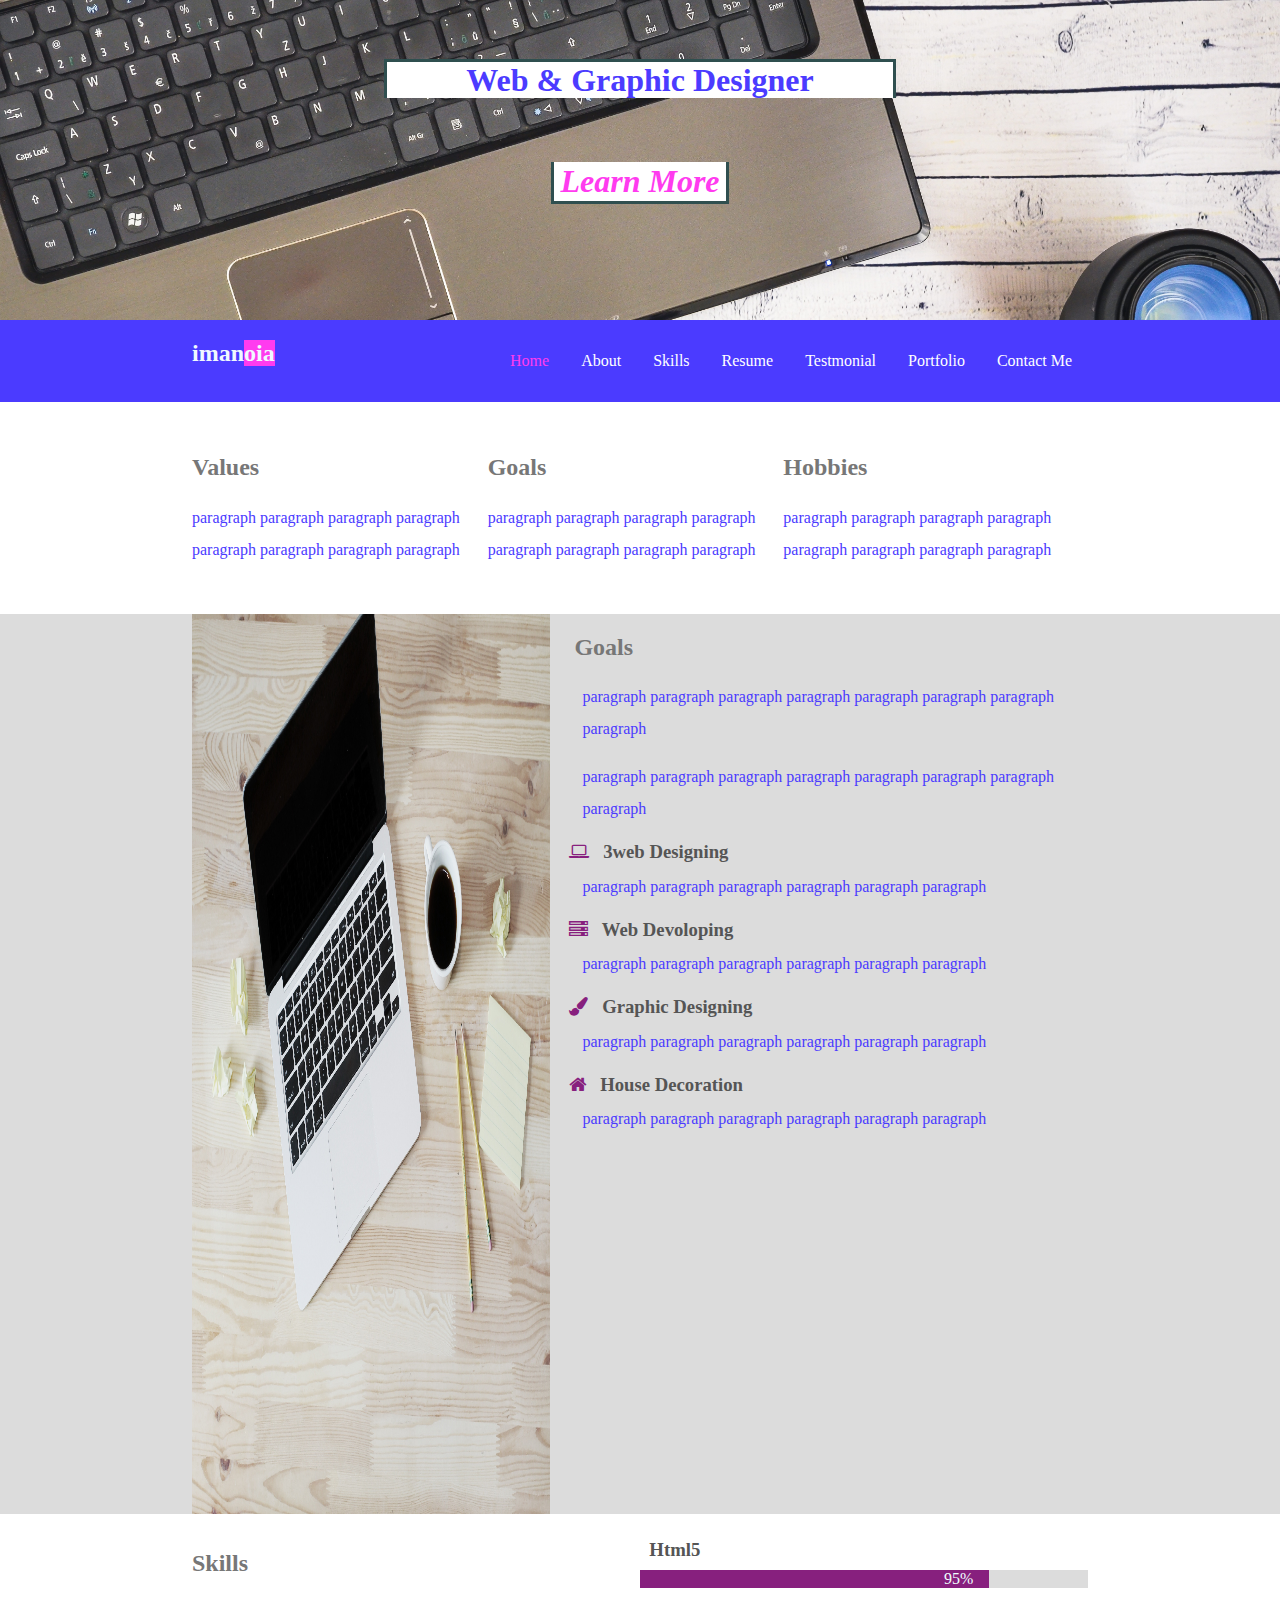
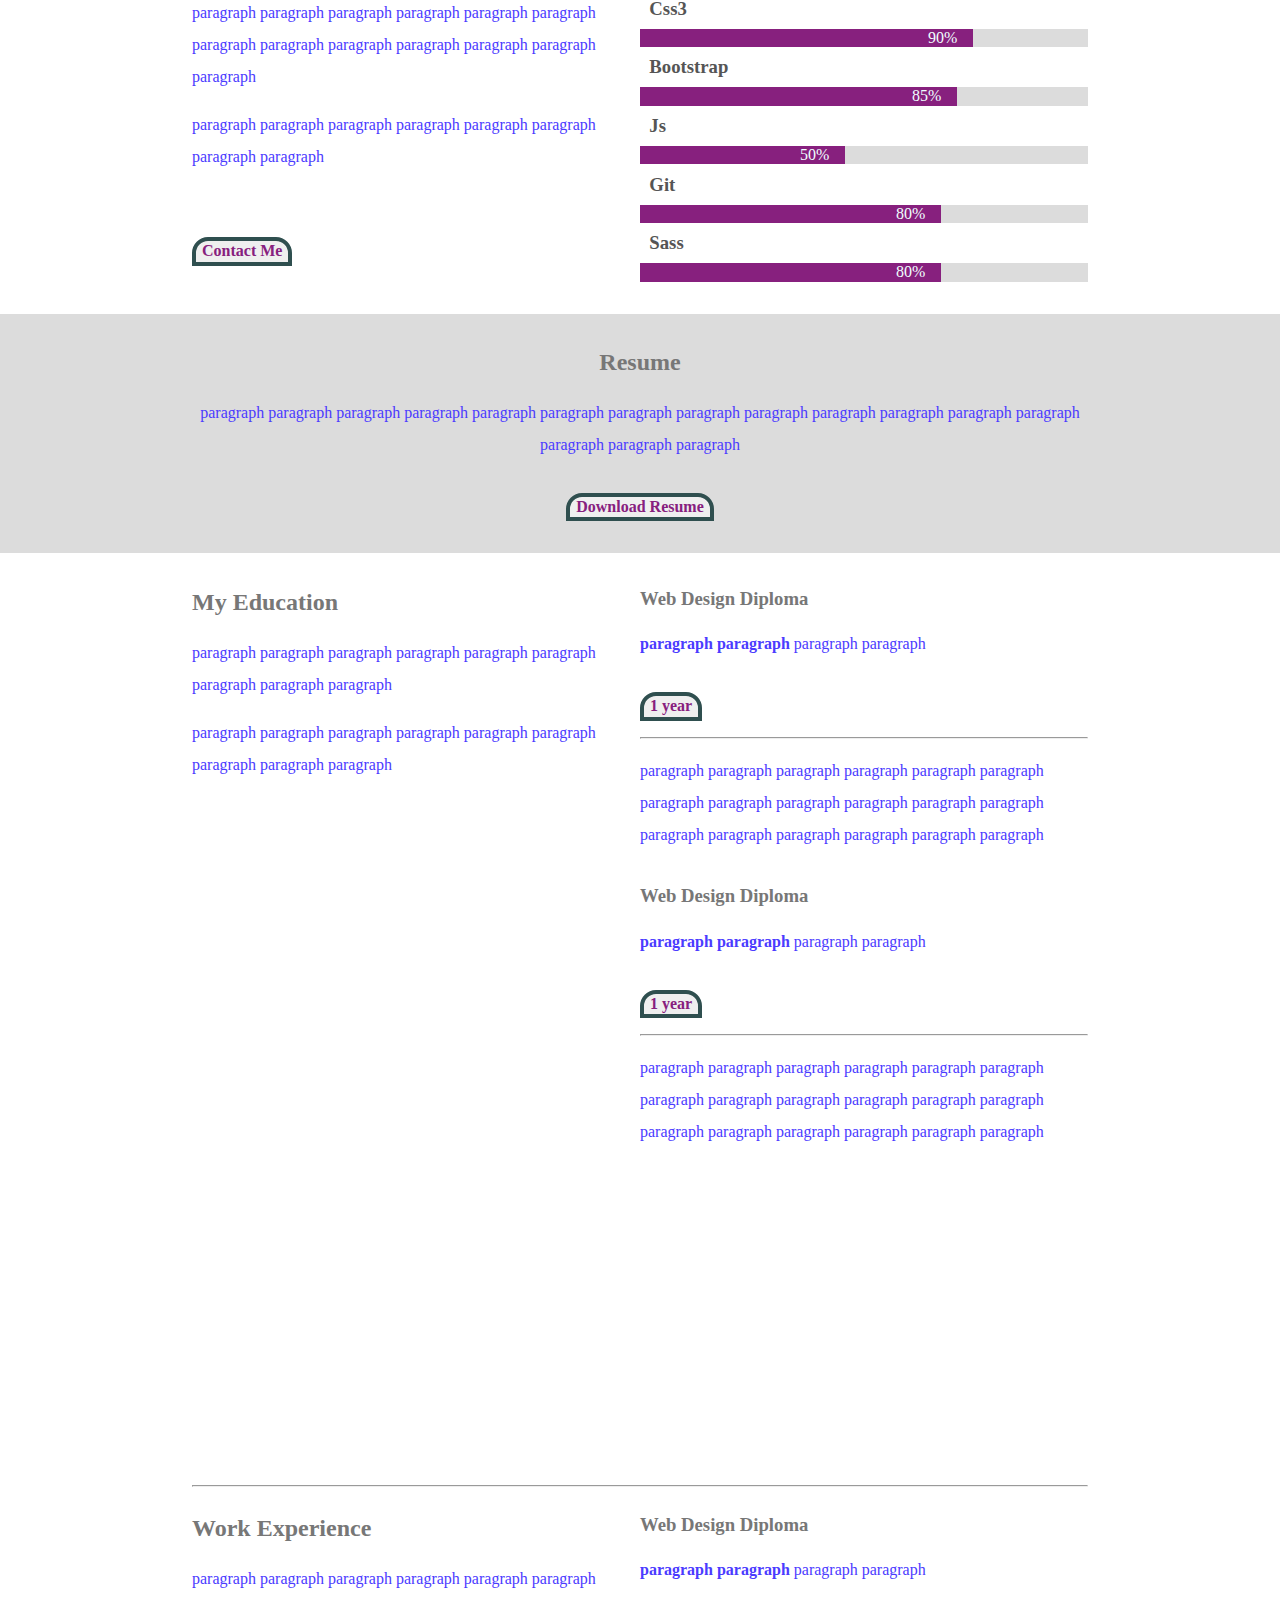
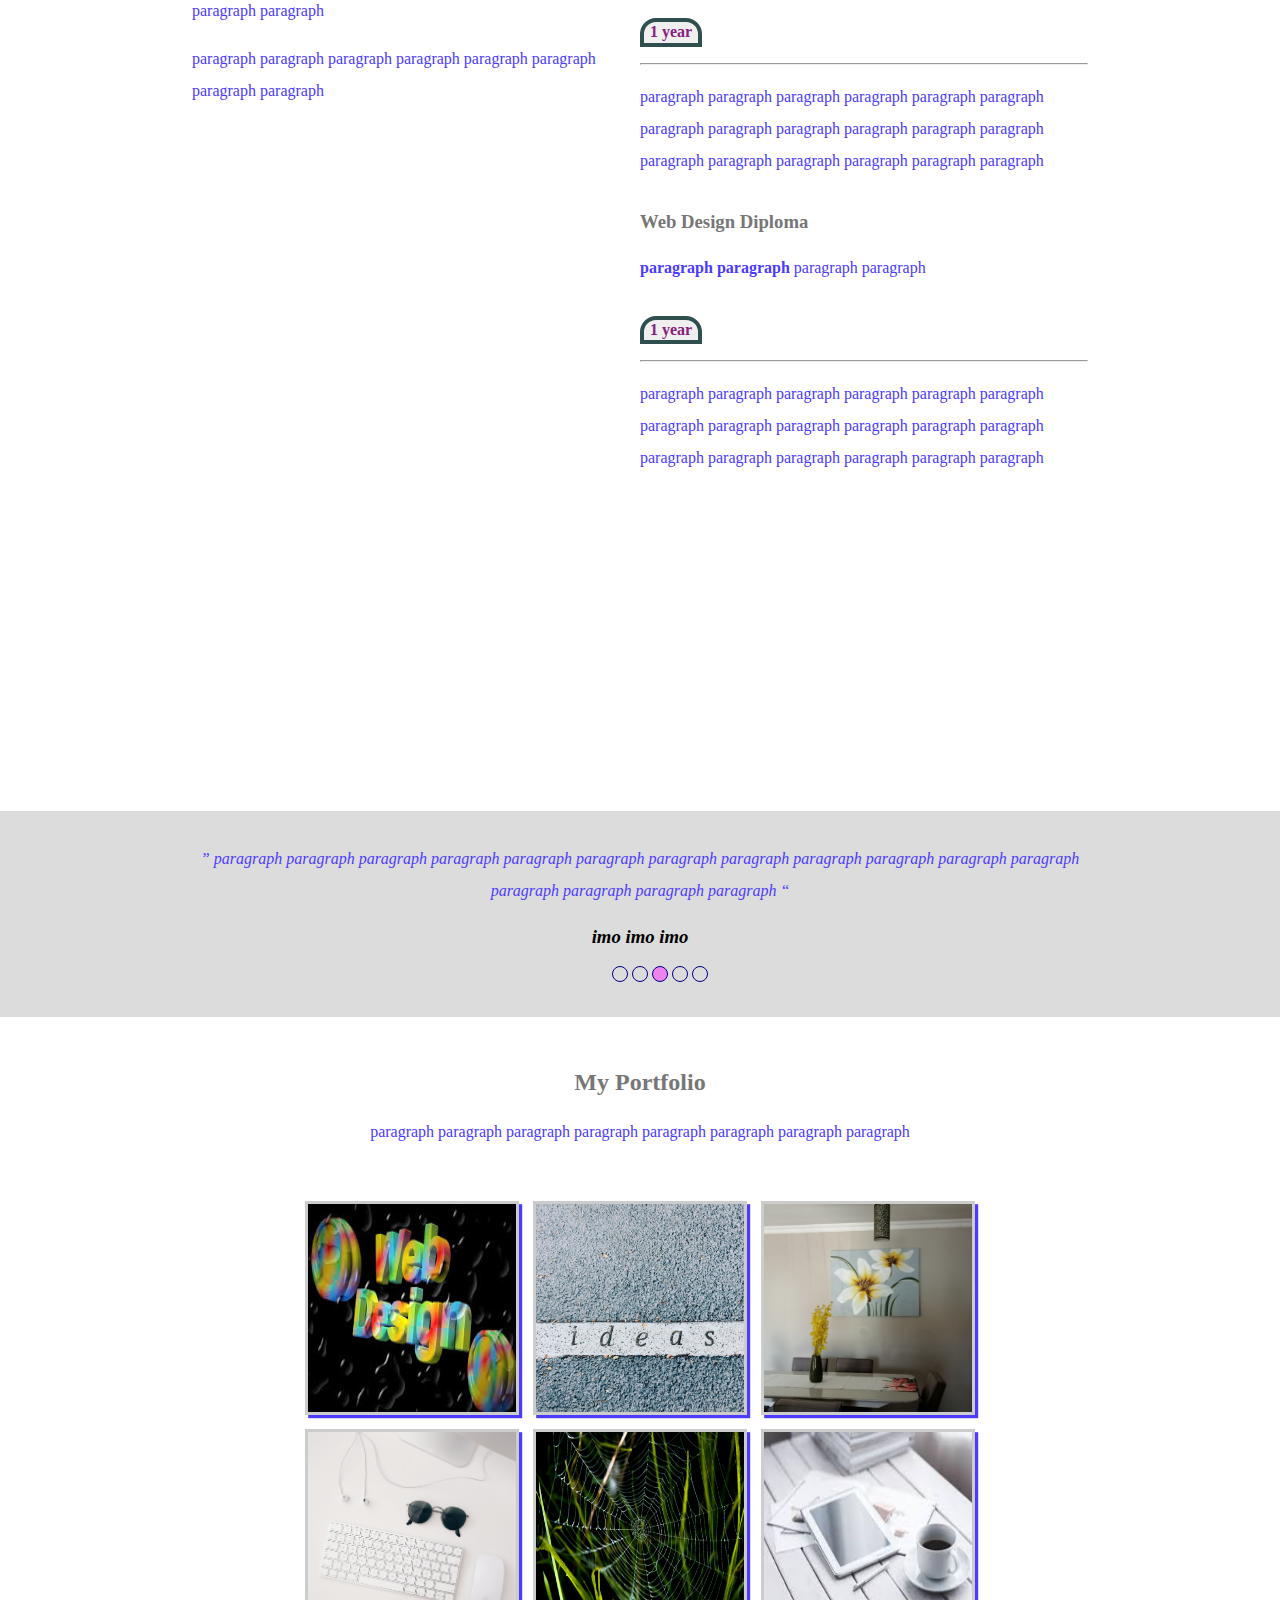
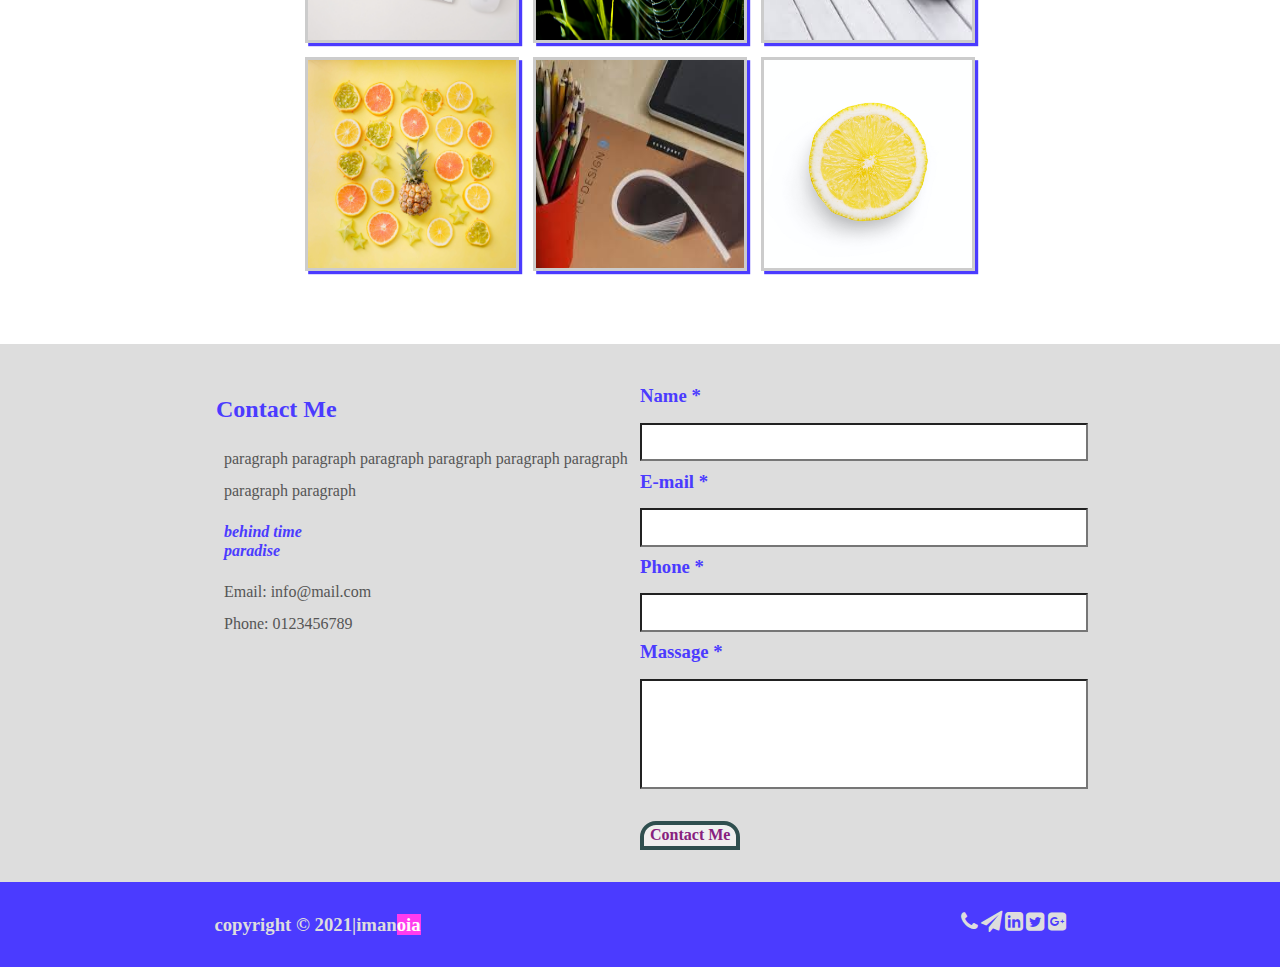
==== commit 55b29da2: "Add files via upload" ====
--- a/index.html
+++ b/index.html
@@ -1,403 +1,403 @@
-<html lang="ar" dir="ltr">
-
-<head>
-    <title>imo cv</title>
-    <meta name="viewport" content="width=device-width, initial-scale=1">
-    <style></style>
-    <link rel="stylesheet" type="text/css" href="https://cdnjs.cloudflare.com/ajax/libs/font-awesome/4.7.0/css/font-awesome.min.css">
-    <link rel="stylesheet" type="text/css" href="css/fontawesome.min.css">
-    <link rel="stylesheet" type="text/css" href="css/normalize.css">
-    <link rel="stylesheet" type="text/css" href="css/style.css">
-    <script src="js/fontawesome.min.js"></script>
-    <script src="js/script.js"></script>
-    <script src="js/html5shiv.min.js"></script>
-</head>
-
-<body>
-    <!-- start header -->
-    <div class="header">
-        <div class="slider">
-            <div class="intro_container">
-                <div class="intro">
-                    <h2>Web &amp; Graphic Designer</h2>
-                    <button>Learn More</button>
-                </div>
-            </div>
-        </div>
-        <div class="navbar">
-            <div class="container">
-                <h2 class="fl-left">iman<span>oia</span></h2>
-                <ul>
-                    <li class="active"><a href="#">Home</a></li>
-                    <li><a href="#about">About</a></li>
-                    <li><a href="#skills">Skills</a></li>
-                    <li><a href="#resume">Resume</a></li>
-                    <li><a href="#testmonial">Testmonial</a></li>
-                    <li><a href="#portfolio">Portfolio</a></li>
-                    <li><a href="#contact">Contact Me</a></li>
-                </ul>
-            </div>
-        </div>
-    </div>
-    <div class="features">
-        <div class="container">
-            <div class="feat fl-left">
-                <h2 class="page-h2">Values</h2>
-                <p class="page-p">
-                    paragraph paragraph paragraph
-                    paragraph paragraph paragraph
-                    paragraph paragraph
-                </p>
-            </div>
-            <div class="feat fl-left">
-                <h2 class="page-h2">Goals</h2>
-                <p class="page-p">
-                    paragraph paragraph paragraph
-                    paragraph paragraph paragraph
-                    paragraph paragraph
-                </p>
-            </div>
-            <div class="feat fl-left">
-                <h2 class="page-h2">Hobbies</h2>
-                <p class="page-p">
-                    paragraph paragraph paragraph
-                    paragraph paragraph paragraph
-                    paragraph paragraph
-                </p>
-            </div>
-        </div>
-    </div>
-    <div id="about" class="about">
-        <div class="container">
-            <div class="image fl-left">
-                <img src="image/business-work-space.jpg" />
-            </div>
-            <div class="info fl-left">
-                <h2 class="page-h2">Goals</h2>
-                <p class="page-p">
-                    paragraph paragraph paragraph
-                    paragraph paragraph paragraph
-                    paragraph paragraph
-                </p>
-                <p class="page-p">
-                    paragraph paragraph paragraph
-                    paragraph paragraph paragraph
-                    paragraph paragraph
-                </p>
-                <div class="work">
-                    <div class="fl-left">
-                        <h3 class="page-h2">
-                            <i class="fa fa-laptop"></i>
-                            <!--<img class="icon" src="image/icon/design.png" width="30px" height="25px">-->
-                            3web designing
-                        </h3>
-                        <p class="page-p">
-                            paragraph paragraph
-                            paragraph paragraph paragraph
-                            paragraph
-                        </p>
-                    </div>
-
-                    <div class="fl-left">
-                        <h3 class="page-h2">
-                            <i class="fa fa-server"></i>
-                            <!--<img class="icon" src="image/icon/design.png" width="30px" height="25px">-->
-                            web devoloping
-                        </h3>
-                        <p class="page-p">
-                            paragraph paragraph
-                            paragraph paragraph paragraph
-                            paragraph
-                        </p>
-                    </div>
-                    <div class="fl-left">
-                        <h3 class="page-h2">
-                            <i class="fa fa-paint-brush"></i>
-                            <!--<img class="icon" src="image/icon/design.png" width="30px" height="25px">-->
-                            graphic designing
-                        </h3>
-                        <p class="page-p">
-                            paragraph paragraph
-                            paragraph paragraph paragraph
-                            paragraph
-                        </p>
-                    </div>
-                    <div class="fl-left">
-                        <h3 class="page-h2">
-                            <i class="fa fa-home"></i>
-                            <!--<img class="icon" src="image/icon/design.png" width="30px" height="25px">-->
-                            House decoration
-                        </h3>
-                        <p class="page-p">
-                            paragraph paragraph
-                            paragraph paragraph paragraph
-                            paragraph
-                        </p>
-                    </div>
-
-                </div>
-            </div>
-        </div>
-    </div>
-    <div id="skills" class="skills">
-        <div class="container">
-            <div class="skill fl-left">
-                <h2 class="page-h2">skills</h2>
-                <p class="page-p">
-                    paragraph paragraph paragraph
-                    paragraph paragraph paragraph
-                    paragraph paragraph paragraph paragraph paragraph
-                    paragraph paragraph
-                </p>
-                <p class="page-p">
-                    paragraph paragraph paragraph
-                    paragraph paragraph paragraph
-                    paragraph paragraph
-                </p>
-                <button class="page-button">Contact Me</button>
-            </div>
-            <div class="progress fl-left">
-
-                <h3>html5</h3>
-                <div class="rate">
-                    <span class="html fl-left">95%</span>
-                </div>
-                <h3>css3</h3>
-                <div class="rate">
-                    <span class="css fl-left">90%</span>
-                </div>
-                <h3>bootstrap</h3>
-                <div class="rate">
-                    <span class="bootstrap fl-left">85%</span>
-                </div>
-                <h3>js</h3>
-                <div class="rate">
-                    <span class="js fl-left">50%</span>
-                </div>
-                <h3>git</h3>
-                <div class="rate">
-                    <span class="git fl-left">80%</span>
-                </div>
-                <h3>sass</h3>
-                <div class="rate">
-                    <span class="sass fl-left">80%</span>
-                </div>
-            </div>
-        </div>
-    </div>
-    <div id="resume" class="resume">
-        <div class="container">
-            <h2 class="page-h2">Resume</h2>
-            <p class="page-p">
-                paragraph paragraph paragraph
-                paragraph paragraph paragraph
-                paragraph paragraph paragraph paragraph
-                paragraph paragraph paragraph paragraph paragraph paragraph
-            </p>
-            <button class="page-button">Download Resume</button>
-        </div>
-    </div>
-    <div class="education">
-        <div class="container">
-            <div class="edu fl-left">
-                <h2 class="page-h2">My Education</h2>
-                <p class="page-p">
-                    paragraph paragraph paragraph
-                    paragraph paragraph paragraph
-                    paragraph paragraph paragraph
-                </p>
-                <p class="page-p">
-                    paragraph paragraph paragraph
-                    paragraph paragraph paragraph
-                    paragraph paragraph paragraph
-                </p>
-            </div>
-            <div class="exp fl-left">
-                <h3 class="page-h2">web design diploma</h3>
-                <p class="page-p">
-                    <span>paragraph paragraph</span>
-                    paragraph paragraph
-                </p>
-                <button class="page-button">1 year</button>
-                <hr />
-                <p class="page-p">
-                    paragraph paragraph paragraph
-                    paragraph paragraph paragraph
-                    paragraph paragraph paragraph paragraph paragraph paragraph
-                    paragraph paragraph paragraph
-                    paragraph paragraph paragraph
-                </p>
-            </div>
-
-            <div class="exp fl-left">
-                <h3 class="page-h2">web design diploma</h3>
-                <p class="page-p">
-                    <span>paragraph paragraph</span>
-                    paragraph paragraph
-                </p>
-                <button class="page-button">1 year</button>
-                <hr />
-                <p class="page-p">
-                    paragraph paragraph paragraph
-                    paragraph paragraph paragraph
-                    paragraph paragraph paragraph paragraph paragraph paragraph
-                    paragraph paragraph paragraph
-                    paragraph paragraph paragraph
-                </p>
-            </div>
-            <div class="clearfix"></div>
-            <hr />
-            <div class="edu fl-left">
-                <h2 class="page-h2">Work Experience</h2>
-                <p class="page-p">
-                    paragraph paragraph paragraph
-                    paragraph paragraph paragraph
-                    paragraph paragraph
-                </p>
-                <p class="page-p">
-                    paragraph paragraph paragraph
-                    paragraph paragraph paragraph
-                    paragraph paragraph
-                </p>
-            </div>
-            <div class="exp fl-left">
-                <h3 class="page-h2">web design diploma</h3>
-                <p class="page-p">
-                    <span>paragraph paragraph</span>
-                    paragraph paragraph
-                </p>
-                <button class="page-button">1 year</button>
-                <hr />
-                <p class="page-p">
-                    paragraph paragraph paragraph
-                    paragraph paragraph paragraph
-                    paragraph paragraph paragraph paragraph paragraph paragraph
-                    paragraph paragraph paragraph
-                    paragraph paragraph paragraph
-                </p>
-            </div>
-
-            <div class="exp fl-left">
-                <h3 class="page-h2">web design diploma</h3>
-                <p class="page-p">
-                    <span>paragraph paragraph</span>
-                    paragraph paragraph
-                </p>
-                <button class="page-button">1 year</button>
-                <hr />
-                <p class="page-p">
-                    paragraph paragraph paragraph
-                    paragraph paragraph paragraph
-                    paragraph paragraph paragraph paragraph paragraph paragraph
-                    paragraph paragraph paragraph
-                    paragraph paragraph paragraph
-                </p>
-            </div>
-        </div>
-    </div>
-    <div id="testmonial" class="testmonials">
-        <div class="container">
-            <p class="page-p animate">
-                <q> paragraph paragraph paragraph
-                    paragraph paragraph paragraph
-                    paragraph paragraph paragraph paragraph paragraph
-                    paragraph paragraph paragraph
-                    paragraph paragraph </q>
-            </p>
-            <h3>imo imo imo</h3>
-            <ul>
-                <li><button></button></li>
-                <li><button></button></li>
-                <li><button class="active"></button></li>
-                <li><button></button></li>
-                <li><button></button></li>
-            </ul>
-        </div>
-    </div>
-    <div id="portfolio" class="portfolio">
-        <div class="container">
-            <h2 class="page-h2">My Portfolio</h2>
-            <p class="page-p">
-                paragraph paragraph paragraph
-                paragraph paragraph paragraph
-                paragraph paragraph
-            </p>
-            <div class="prev-work">
-                <div>
-                    <img src="image/design.jpg" class="i">
-                    <img src="image/idea.jpg" class="i">
-                    <img src="image/interior.jpg" class="i">
-                </div>
-                <div>
-                    <img src="image/key.jpg" class="i">
-                    <img src="image/spider%20web.jpg" class="i">
-                    <img src="image/tab.jpg" class="i">
-                </div>
-                <div>
-                    <img src="image/fruit.jpg" class="i">
-                    <img src="image/studio.jpg" class="i">
-                    <img src="image/lemon.jpg" class="i">
-                </div>
-
-            </div>
-        </div>
-    </div>
-    <div id="contact" class="contact">
-        <div class="container">
-            <div class="info fl-left">
-                <h2>Contact Me</h2>
-                <p class="page-p">
-                    paragraph paragraph paragraph
-                    paragraph paragraph paragraph
-                    paragraph paragraph
-                </p>
-                <address>
-                    Saudia Arabia<br />
-                    Riyadh<br />
-                </address>
-                <p class="page-p">
-                    Email: imo@gmail.com
-                    <br />
-                    Phone: 0123456789
-                </p>
-            </div>
-            <div class="form fl-left">
-                <label>
-                    <h3>Name *</h3>
-                </label>
-                <input type="text" />
-                <label>
-                    <h3>E-mail *</h3>
-                </label>
-                <input type="email" />
-                <label>
-                    <h3>Phone *</h3>
-                </label>
-                <input type="phone">
-                <label>
-                    <h3>Massage *</h3>
-                </label>
-                <input type="text" class="massage">
-                <button class="page-button">Contact Me</button>
-            </div>
-        </div>
-    </div>
-    <div class="footer">
-        <div class="container">
-            <h3 class="fl-left">copyright &copy; 2021|iman<span>oia</span></h3>
-            <ul>
-                <li><a href="#"></a></li>
-                <li><a href="#"></a></li>
-                <li><a href="#"></a></li>
-                <li><a href="#"><i class="fa fa-google-plus-square fa-lg"></i></a></li>
-                <li><a href="#"><i class="fa fa-twitter-square fa-lg"></i></a></li>
-                <li><a href="#"><i class="fa fa-linkedin-square fa-lg"></i></a></li>
-                <li><a href="#"><i class="fa fa-paper-plane fa-lg"></i></a></li>
-                <li><a href="#"><i class="fa fa-phone fa-lg"></i></a></li>
-            </ul>
-        </div>
-    </div>
-    <!-- end header -->
-</body>
-
-</html>
+<html lang="ar" dir="ltr">
+
+<head>
+    <title>imo cv</title>
+    <meta name="viewport" content="width=device-width, initial-scale=1">
+    <style></style>
+    <link rel="stylesheet" type="text/css" href="https://cdnjs.cloudflare.com/ajax/libs/font-awesome/4.7.0/css/font-awesome.min.css">
+    <link rel="stylesheet" type="text/css" href="css/fontawesome.min.css">
+    <link rel="stylesheet" type="text/css" href="css/normalize.css">
+    <link rel="stylesheet" type="text/css" href="css/style.css">
+    <script src="js/fontawesome.min.js"></script>
+    <script src="js/script.js"></script>
+    <script src="js/html5shiv.min.js"></script>
+</head>
+
+<body>
+    <!-- start header -->
+    <div class="header">
+        <div class="slider">
+            <div class="intro_container">
+                <div class="intro">
+                    <h2>Web &amp; Graphic Designer</h2>
+                    <button>Learn More</button>
+                </div>
+            </div>
+        </div>
+        <div class="navbar">
+            <div class="container">
+                <h2 class="fl-left">iman<span>oia</span></h2>
+                <ul>
+                    <li class="active"><a href="#">Home</a></li>
+                    <li><a href="#about">About</a></li>
+                    <li><a href="#skills">Skills</a></li>
+                    <li><a href="#resume">Resume</a></li>
+                    <li><a href="#testmonial">Testmonial</a></li>
+                    <li><a href="#portfolio">Portfolio</a></li>
+                    <li><a href="#contact">Contact Me</a></li>
+                </ul>
+            </div>
+        </div>
+    </div>
+    <div class="features">
+        <div class="container">
+            <div class="feat fl-left">
+                <h2 class="page-h2">Values</h2>
+                <p class="page-p">
+                    paragraph paragraph paragraph
+                    paragraph paragraph paragraph
+                    paragraph paragraph
+                </p>
+            </div>
+            <div class="feat fl-left">
+                <h2 class="page-h2">Goals</h2>
+                <p class="page-p">
+                    paragraph paragraph paragraph
+                    paragraph paragraph paragraph
+                    paragraph paragraph
+                </p>
+            </div>
+            <div class="feat fl-left">
+                <h2 class="page-h2">Hobbies</h2>
+                <p class="page-p">
+                    paragraph paragraph paragraph
+                    paragraph paragraph paragraph
+                    paragraph paragraph
+                </p>
+            </div>
+        </div>
+    </div>
+    <div id="about" class="about">
+        <div class="container">
+            <div class="image fl-left">
+                <img src="image/business-work-space.jpg" />
+            </div>
+            <div class="info fl-left">
+                <h2 class="page-h2">Goals</h2>
+                <p class="page-p">
+                    paragraph paragraph paragraph
+                    paragraph paragraph paragraph
+                    paragraph paragraph
+                </p>
+                <p class="page-p">
+                    paragraph paragraph paragraph
+                    paragraph paragraph paragraph
+                    paragraph paragraph
+                </p>
+                <div class="work">
+                    <div class="fl-left">
+                        <h3 class="page-h2">
+                            <i class="fa fa-laptop"></i>
+                            <!--<img class="icon" src="image/icon/design.png" width="30px" height="25px">-->
+                            3web designing
+                        </h3>
+                        <p class="page-p">
+                            paragraph paragraph
+                            paragraph paragraph paragraph
+                            paragraph
+                        </p>
+                    </div>
+
+                    <div class="fl-left">
+                        <h3 class="page-h2">
+                            <i class="fa fa-server"></i>
+                            <!--<img class="icon" src="image/icon/design.png" width="30px" height="25px">-->
+                            web devoloping
+                        </h3>
+                        <p class="page-p">
+                            paragraph paragraph
+                            paragraph paragraph paragraph
+                            paragraph
+                        </p>
+                    </div>
+                    <div class="fl-left">
+                        <h3 class="page-h2">
+                            <i class="fa fa-paint-brush"></i>
+                            <!--<img class="icon" src="image/icon/design.png" width="30px" height="25px">-->
+                            graphic designing
+                        </h3>
+                        <p class="page-p">
+                            paragraph paragraph
+                            paragraph paragraph paragraph
+                            paragraph
+                        </p>
+                    </div>
+                    <div class="fl-left">
+                        <h3 class="page-h2">
+                            <i class="fa fa-home"></i>
+                            <!--<img class="icon" src="image/icon/design.png" width="30px" height="25px">-->
+                            House decoration
+                        </h3>
+                        <p class="page-p">
+                            paragraph paragraph
+                            paragraph paragraph paragraph
+                            paragraph
+                        </p>
+                    </div>
+
+                </div>
+            </div>
+        </div>
+    </div>
+    <div id="skills" class="skills">
+        <div class="container">
+            <div class="skill fl-left">
+                <h2 class="page-h2">skills</h2>
+                <p class="page-p">
+                    paragraph paragraph paragraph
+                    paragraph paragraph paragraph
+                    paragraph paragraph paragraph paragraph paragraph
+                    paragraph paragraph
+                </p>
+                <p class="page-p">
+                    paragraph paragraph paragraph
+                    paragraph paragraph paragraph
+                    paragraph paragraph
+                </p>
+                <button class="page-button">Contact Me</button>
+            </div>
+            <div class="progress fl-left">
+
+                <h3>html5</h3>
+                <div class="rate">
+                    <span class="html fl-left">95%</span>
+                </div>
+                <h3>css3</h3>
+                <div class="rate">
+                    <span class="css fl-left">90%</span>
+                </div>
+                <h3>bootstrap</h3>
+                <div class="rate">
+                    <span class="bootstrap fl-left">85%</span>
+                </div>
+                <h3>js</h3>
+                <div class="rate">
+                    <span class="js fl-left">50%</span>
+                </div>
+                <h3>git</h3>
+                <div class="rate">
+                    <span class="git fl-left">80%</span>
+                </div>
+                <h3>sass</h3>
+                <div class="rate">
+                    <span class="sass fl-left">80%</span>
+                </div>
+            </div>
+        </div>
+    </div>
+    <div id="resume" class="resume">
+        <div class="container">
+            <h2 class="page-h2">Resume</h2>
+            <p class="page-p">
+                paragraph paragraph paragraph
+                paragraph paragraph paragraph
+                paragraph paragraph paragraph paragraph
+                paragraph paragraph paragraph paragraph paragraph paragraph
+            </p>
+            <button class="page-button">Download Resume</button>
+        </div>
+    </div>
+    <div class="education">
+        <div class="container">
+            <div class="edu fl-left">
+                <h2 class="page-h2">My Education</h2>
+                <p class="page-p">
+                    paragraph paragraph paragraph
+                    paragraph paragraph paragraph
+                    paragraph paragraph paragraph
+                </p>
+                <p class="page-p">
+                    paragraph paragraph paragraph
+                    paragraph paragraph paragraph
+                    paragraph paragraph paragraph
+                </p>
+            </div>
+            <div class="exp fl-left">
+                <h3 class="page-h2">web design diploma</h3>
+                <p class="page-p">
+                    <span>paragraph paragraph</span>
+                    paragraph paragraph
+                </p>
+                <button class="page-button">1 year</button>
+                <hr />
+                <p class="page-p">
+                    paragraph paragraph paragraph
+                    paragraph paragraph paragraph
+                    paragraph paragraph paragraph paragraph paragraph paragraph
+                    paragraph paragraph paragraph
+                    paragraph paragraph paragraph
+                </p>
+            </div>
+
+            <div class="exp fl-left">
+                <h3 class="page-h2">web design diploma</h3>
+                <p class="page-p">
+                    <span>paragraph paragraph</span>
+                    paragraph paragraph
+                </p>
+                <button class="page-button">1 year</button>
+                <hr />
+                <p class="page-p">
+                    paragraph paragraph paragraph
+                    paragraph paragraph paragraph
+                    paragraph paragraph paragraph paragraph paragraph paragraph
+                    paragraph paragraph paragraph
+                    paragraph paragraph paragraph
+                </p>
+            </div>
+            <div class="clearfix"></div>
+            <hr />
+            <div class="edu fl-left">
+                <h2 class="page-h2">Work Experience</h2>
+                <p class="page-p">
+                    paragraph paragraph paragraph
+                    paragraph paragraph paragraph
+                    paragraph paragraph
+                </p>
+                <p class="page-p">
+                    paragraph paragraph paragraph
+                    paragraph paragraph paragraph
+                    paragraph paragraph
+                </p>
+            </div>
+            <div class="exp fl-left">
+                <h3 class="page-h2">web design diploma</h3>
+                <p class="page-p">
+                    <span>paragraph paragraph</span>
+                    paragraph paragraph
+                </p>
+                <button class="page-button">1 year</button>
+                <hr />
+                <p class="page-p">
+                    paragraph paragraph paragraph
+                    paragraph paragraph paragraph
+                    paragraph paragraph paragraph paragraph paragraph paragraph
+                    paragraph paragraph paragraph
+                    paragraph paragraph paragraph
+                </p>
+            </div>
+
+            <div class="exp fl-left">
+                <h3 class="page-h2">web design diploma</h3>
+                <p class="page-p">
+                    <span>paragraph paragraph</span>
+                    paragraph paragraph
+                </p>
+                <button class="page-button">1 year</button>
+                <hr />
+                <p class="page-p">
+                    paragraph paragraph paragraph
+                    paragraph paragraph paragraph
+                    paragraph paragraph paragraph paragraph paragraph paragraph
+                    paragraph paragraph paragraph
+                    paragraph paragraph paragraph
+                </p>
+            </div>
+        </div>
+    </div>
+    <div id="testmonial" class="testmonials">
+        <div class="container">
+            <p class="page-p animate">
+                <q> paragraph paragraph paragraph
+                    paragraph paragraph paragraph
+                    paragraph paragraph paragraph paragraph paragraph
+                    paragraph paragraph paragraph
+                    paragraph paragraph </q>
+            </p>
+            <h3>imo imo imo</h3>
+            <ul>
+                <li><button></button></li>
+                <li><button></button></li>
+                <li><button class="active"></button></li>
+                <li><button></button></li>
+                <li><button></button></li>
+            </ul>
+        </div>
+    </div>
+    <div id="portfolio" class="portfolio">
+        <div class="container">
+            <h2 class="page-h2">My Portfolio</h2>
+            <p class="page-p">
+                paragraph paragraph paragraph
+                paragraph paragraph paragraph
+                paragraph paragraph
+            </p>
+            <div class="prev-work">
+                <div>
+                    <img src="image/design.jpg" class="i">
+                    <img src="image/idea.jpg" class="i">
+                    <img src="image/interior.jpg" class="i">
+                </div>
+                <div>
+                    <img src="image/key.jpg" class="i">
+                    <img src="image/spider%20web.jpg" class="i">
+                    <img src="image/tab.jpg" class="i">
+                </div>
+                <div>
+                    <img src="image/fruit.jpg" class="i">
+                    <img src="image/studio.jpg" class="i">
+                    <img src="image/lemon.jpg" class="i">
+                </div>
+
+            </div>
+        </div>
+    </div>
+    <div id="contact" class="contact">
+        <div class="container">
+            <div class="info fl-left">
+                <h2>Contact Me</h2>
+                <p class="page-p">
+                    paragraph paragraph paragraph
+                    paragraph paragraph paragraph
+                    paragraph paragraph
+                </p>
+                <address>
+                    behind time <br />
+                    paradise<br />
+                </address>
+                <p class="page-p">
+                    Email: info@mail.com
+                    <br />
+                    Phone: 0123456789
+                </p>
+            </div>
+            <div class="form fl-left">
+                <label>
+                    <h3>Name *</h3>
+                </label>
+                <input type="text" />
+                <label>
+                    <h3>E-mail *</h3>
+                </label>
+                <input type="email" />
+                <label>
+                    <h3>Phone *</h3>
+                </label>
+                <input type="phone">
+                <label>
+                    <h3>Massage *</h3>
+                </label>
+                <input type="text" class="massage">
+                <button class="page-button">Contact Me</button>
+            </div>
+        </div>
+    </div>
+    <div class="footer">
+        <div class="container">
+            <h3 class="fl-left">copyright &copy; 2021|iman<span>oia</span></h3>
+            <ul>
+                <li><a href="#"></a></li>
+                <li><a href="#"></a></li>
+                <li><a href="#"></a></li>
+                <li><a href="#"><i class="fa fa-google-plus-square fa-lg"></i></a></li>
+                <li><a href="#"><i class="fa fa-twitter-square fa-lg"></i></a></li>
+                <li><a href="#"><i class="fa fa-linkedin-square fa-lg"></i></a></li>
+                <li><a href="#"><i class="fa fa-paper-plane fa-lg"></i></a></li>
+                <li><a href="#"><i class="fa fa-phone fa-lg"></i></a></li>
+            </ul>
+        </div>
+    </div>
+    <!-- end header -->
+</body>
+
+</html>
